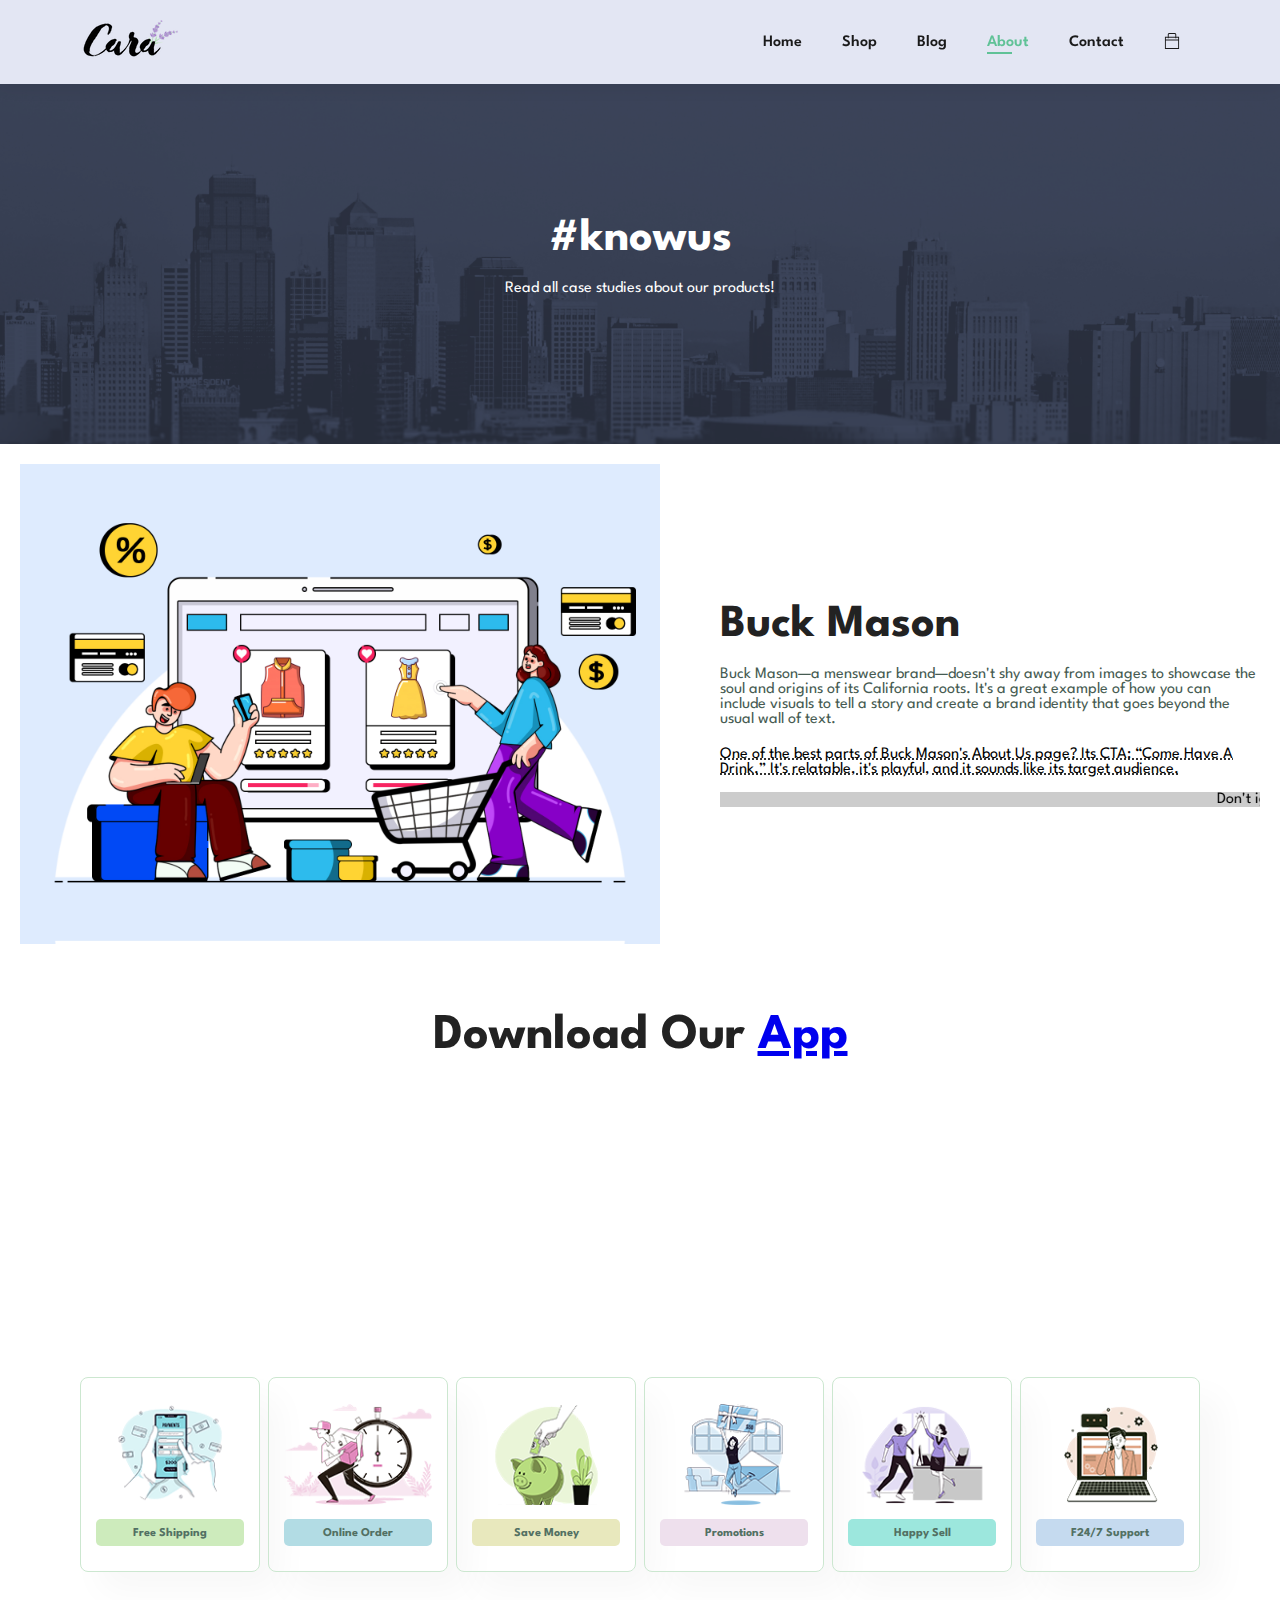
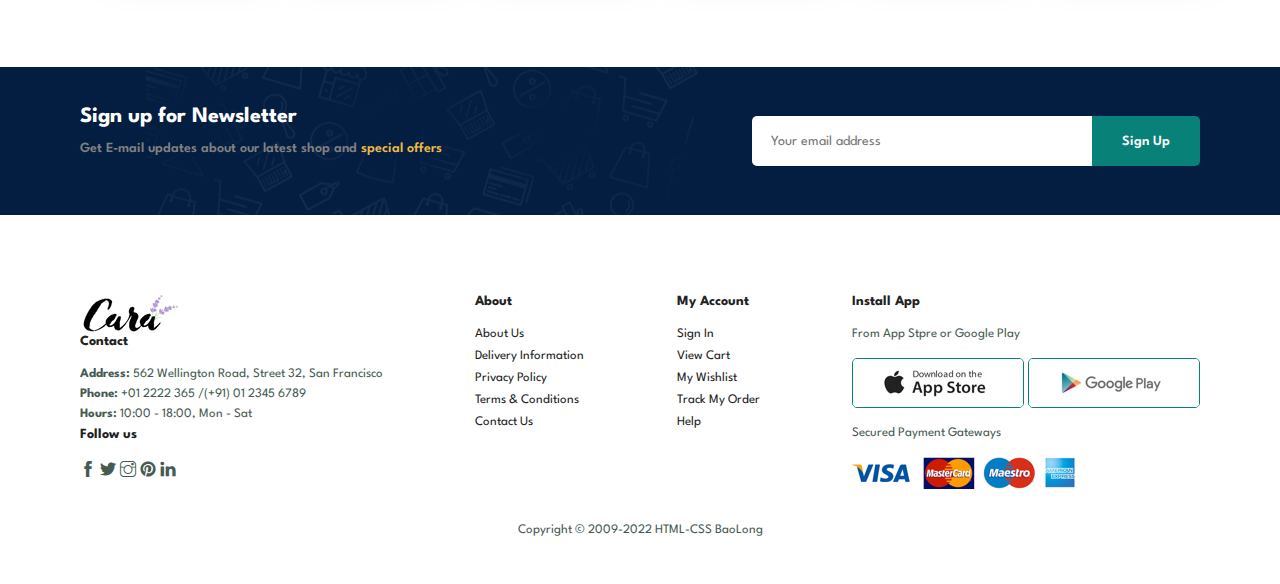
==== about.html @ ebb29939 "first commit" ====
<!DOCTYPE html>
<html lang="en">
<!-- Phần đầu -->

<head>
    <meta charset="UTF-8">
    <meta http-equiv="X-UA-Compatible" content="IE=edge">
    <meta name="viewport" content="width=device-width, initial-scale=1">
    <title>Ecommerce</title>
    <!-- CSS only -->
    <link rel="stylesheet" href="fonts/themify-icons/themify-icons.css">
    <link rel="stylesheet" href="style.css">
    <link rel="stylesheet" href="responsive.css">
</head>

<!-- Phần thân -->

<body>
    <section id="header">
        <a href="#"><img src="img/logo.png" class="logo" alt=""></a>
        <div>
            <ul id="navbar">
                <li><a href="index.html">Home</a></li>
                <li><a href="shop.html">Shop</a></li>
                <li><a href="blog.html">Blog</a></li>
                <li><a class="active" href="about.html">About</a></li>
                <li><a href="contact.html">Contact</a></li>
                <li id="lg-bag"><a href="cart.html"><i class="ti-bag"></i></a></li>
                <a class="none" href="#" id="close"><i class="ti-close"></i></a>
            </ul>
        </div>
        <div id="mobile">
            <a class="none" href="cart.html"><i class="ti-bag"></i></a>
            <i id="bar" class="ti-menu-alt"></i>
        </div>
    </section>
    <section id="page-header" class="about-header">
        <h2>#knowus</h2>
        <p>Read all case studies about our products!</p>
    </section>
    <section id="about-head">
        <img src="/img/about/a6.jpg" alt="">
        <div>
            <h2>Buck Mason</h2>
            <p>Buck Mason—a menswear brand—doesn't shy away from images to showcase the soul and origins of its
                California roots. It's a great example of how you can include visuals to tell a story and create a brand
                identity that goes beyond the usual wall of text.</p>
            <abbr title="">One of the best parts of Buck Mason's About Us page? Its CTA: “Come Have A Drink.” It's
                relatable, it's playful, and it sounds like its target audience. </abbr>
            <br><br>
            <marquee bgcolor="#ccc" loop="-1" scrollamount="5" width="" 100%>Don't ignore your CTA as a key part of your
                About Us page that can add to your brand identity
            </marquee>
        </div>
    </section>
    <section id="about-app" class="section-p1">
        <h1>Download Our <a href="#">App</a></h1>
        <div class="video">
            <video autoplay muted loop src="/img/about/1.mp4"></video>
        </div>
    </section>
    <section id="feature" class="section-p1">
        <div class="fe-box">
            <img src="/img/features/f1.png" alt="">
            <h6>Free Shipping</h6>
        </div>
        <div class="fe-box">
            <img src="/img/features/f2.png" alt="">
            <h6>Online Order</h6>
        </div>
        <div class="fe-box">
            <img src="/img/features/f3.png" alt="">
            <h6>Save Money</h6>
        </div>
        <div class="fe-box">
            <img src="/img/features/f4.png" alt="">
            <h6>Promotions</h6>
        </div>
        <div class="fe-box">
            <img src="/img/features/f5.png" alt="">
            <h6>Happy Sell</h6>
        </div>
        <div class="fe-box">
            <img src="/img/features/f6.png" alt="">
            <h6>F24/7 Support</h6>
        </div>
    </section>
    <section id="newsletter" class="section-p1 section-m1">
        <div class="newtexts">
            <h4>Sign up for Newsletter</h4>
            <p>Get E-mail updates about our latest shop and <span>special offers</span> </p>
        </div>
        <div class="form">
            <input type="text" placeholder="Your email address">
            <button class="normal">Sign Up</button>
        </div>
    </section>
    <footer class="section-p1">
        <div class="col">
            <img class="logo" src="/img/logo.png" alt="">
            <h4>Contact</h4>
            <p><strong>Address: </strong> 562 Wellington Road, Street 32, San Francisco</ p>
            <p><strong>Phone:</strong> +01 2222 365 /(+91) 01 2345 6789</p>
            <p><strong>Hours:</strong> 10:00 - 18:00, Mon - Sat</p>
            <div class="follow">
                <h4>Follow us</h4>
                <div class="icon">
                    <i class="ti-facebook"></i>
                    <i class="ti-twitter-alt"></i>
                    <i class="ti-instagram"></i>
                    <i class="ti-pinterest-alt"></i>
                    <i class="ti-linkedin"></i>
                </div>
            </div>
        </div>
        <div class="col">
            <h4>About</h4>
            <a href="#">About Us</a>
            <a href="#">Delivery Information</a>
            <a href="#">Privacy Policy</a>
            <a href="#">Terms & Conditions</a>
            <a href="#">Contact Us</a>
        </div>
        <div class="col">
            <h4>My Account</h4>
            <a href="#">Sign In</a>
            <a href="#">View Cart</a>
            <a href="#">My Wishlist</a>
            <a href="#">Track My Order</a>
            <a href="#">Help</a>
        </div>
        <div class="col install">
            <h4>Install App</h4>
            <p>From App Stpre or Google Play</p>
            <div class="row">
                <img src="/img/pay/app.jpg" alt="">
                <img src="/img/pay/play.jpg" alt="">
            </div>
            <p>Secured Payment Gateways</p>
            <img src="/img/pay/pay.png" alt="">
        </div>
        <div class="copyright">
            <p>Copyright © 2009-2022 HTML-CSS BaoLong</p>
        </div>

    </footer>
    <script src="script.js">

    </script>
</body>

</html>
---- fonts/themify-icons/themify-icons.css ----
@font-face {
	font-family: 'themify';
	src:url('fonts/themify.eot?-fvbane');
	src:url('fonts/themify.eot?#iefix-fvbane') format('embedded-opentype'),
		url('fonts/themify.woff?-fvbane') format('woff'),
		url('fonts/themify.ttf?-fvbane') format('truetype'),
		url('fonts/themify.svg?-fvbane#themify') format('svg');
	font-weight: normal;
	font-style: normal;
}

[class^="ti-"], [class*=" ti-"] {
	font-family: 'themify';
	speak: none;
	font-style: normal;
	font-weight: normal;
	font-variant: normal;
	text-transform: none;
	line-height: 1;

	/* Better Font Rendering =========== */
	-webkit-font-smoothing: antialiased;
	-moz-osx-font-smoothing: grayscale;
}

.ti-wand:before {
	content: "\e600";
}
.ti-volume:before {
	content: "\e601";
}
.ti-user:before {
	content: "\e602";
}
.ti-unlock:before {
	content: "\e603";
}
.ti-unlink:before {
	content: "\e604";
}
.ti-trash:before {
	content: "\e605";
}
.ti-thought:before {
	content: "\e606";
}
.ti-target:before {
	content: "\e607";
}
.ti-tag:before {
	content: "\e608";
}
.ti-tablet:before {
	content: "\e609";
}
.ti-star:before {
	content: "\e60a";
}
.ti-spray:before {
	content: "\e60b";
}
.ti-signal:before {
	content: "\e60c";
}
.ti-shopping-cart:before {
	content: "\e60d";
}
.ti-shopping-cart-full:before {
	content: "\e60e";
}
.ti-settings:before {
	content: "\e60f";
}
.ti-search:before {
	content: "\e610";
}
.ti-zoom-in:before {
	content: "\e611";
}
.ti-zoom-out:before {
	content: "\e612";
}
.ti-cut:before {
	content: "\e613";
}
.ti-ruler:before {
	content: "\e614";
}
.ti-ruler-pencil:before {
	content: "\e615";
}
.ti-ruler-alt:before {
	content: "\e616";
}
.ti-bookmark:before {
	content: "\e617";
}
.ti-bookmark-alt:before {
	content: "\e618";
}
.ti-reload:before {
	content: "\e619";
}
.ti-plus:before {
	content: "\e61a";
}
.ti-pin:before {
	content: "\e61b";
}
.ti-pencil:before {
	content: "\e61c";
}
.ti-pencil-alt:before {
	content: "\e61d";
}
.ti-paint-roller:before {
	content: "\e61e";
}
.ti-paint-bucket:before {
	content: "\e61f";
}
.ti-na:before {
	content: "\e620";
}
.ti-mobile:before {
	content: "\e621";
}
.ti-minus:before {
	content: "\e622";
}
.ti-medall:before {
	content: "\e623";
}
.ti-medall-alt:before {
	content: "\e624";
}
.ti-marker:before {
	content: "\e625";
}
.ti-marker-alt:before {
	content: "\e626";
}
.ti-arrow-up:before {
	content: "\e627";
}
.ti-arrow-right:before {
	content: "\e628";
}
.ti-arrow-left:before {
	content: "\e629";
}
.ti-arrow-down:before {
	content: "\e62a";
}
.ti-lock:before {
	content: "\e62b";
}
.ti-location-arrow:before {
	content: "\e62c";
}
.ti-link:before {
	content: "\e62d";
}
.ti-layout:before {
	content: "\e62e";
}
.ti-layers:before {
	content: "\e62f";
}
.ti-layers-alt:before {
	content: "\e630";
}
.ti-key:before {
	content: "\e631";
}
.ti-import:before {
	content: "\e632";
}
.ti-image:before {
	content: "\e633";
}
.ti-heart:before {
	content: "\e634";
}
.ti-heart-broken:before {
	content: "\e635";
}
.ti-hand-stop:before {
	content: "\e636";
}
.ti-hand-open:before {
	content: "\e637";
}
.ti-hand-drag:before {
	content: "\e638";
}
.ti-folder:before {
	content: "\e639";
}
.ti-flag:before {
	content: "\e63a";
}
.ti-flag-alt:before {
	content: "\e63b";
}
.ti-flag-alt-2:before {
	content: "\e63c";
}
.ti-eye:before {
	content: "\e63d";
}
.ti-export:before {
	content: "\e63e";
}
.ti-exchange-vertical:before {
	content: "\e63f";
}
.ti-desktop:before {
	content: "\e640";
}
.ti-cup:before {
	content: "\e641";
}
.ti-crown:before {
	content: "\e642";
}
.ti-comments:before {
	content: "\e643";
}
.ti-comment:before {
	content: "\e644";
}
.ti-comment-alt:before {
	content: "\e645";
}
.ti-close:before {
	content: "\e646";
}
.ti-clip:before {
	content: "\e647";
}
.ti-angle-up:before {
	content: "\e648";
}
.ti-angle-right:before {
	content: "\e649";
}
.ti-angle-left:before {
	content: "\e64a";
}
.ti-angle-down:before {
	content: "\e64b";
}
.ti-check:before {
	content: "\e64c";
}
.ti-check-box:before {
	content: "\e64d";
}
.ti-camera:before {
	content: "\e64e";
}
.ti-announcement:before {
	content: "\e64f";
}
.ti-brush:before {
	content: "\e650";
}
.ti-briefcase:before {
	content: "\e651";
}
.ti-bolt:before {
	content: "\e652";
}
.ti-bolt-alt:before {
	content: "\e653";
}
.ti-blackboard:before {
	content: "\e654";
}
.ti-bag:before {
	content: "\e655";
}
.ti-move:before {
	content: "\e656";
}
.ti-arrows-vertical:before {
	content: "\e657";
}
.ti-arrows-horizontal:before {
	content: "\e658";
}
.ti-fullscreen:before {
	content: "\e659";
}
.ti-arrow-top-right:before {
	content: "\e65a";
}
.ti-arrow-top-left:before {
	content: "\e65b";
}
.ti-arrow-circle-up:before {
	content: "\e65c";
}
.ti-arrow-circle-right:before {
	content: "\e65d";
}
.ti-arrow-circle-left:before {
	content: "\e65e";
}
.ti-arrow-circle-down:before {
	content: "\e65f";
}
.ti-angle-double-up:before {
	content: "\e660";
}
.ti-angle-double-right:before {
	content: "\e661";
}
.ti-angle-double-left:before {
	content: "\e662";
}
.ti-angle-double-down:before {
	content: "\e663";
}
.ti-zip:before {
	content: "\e664";
}
.ti-world:before {
	content: "\e665";
}
.ti-wheelchair:before {
	content: "\e666";
}
.ti-view-list:before {
	content: "\e667";
}
.ti-view-list-alt:before {
	content: "\e668";
}
.ti-view-grid:before {
	content: "\e669";
}
.ti-uppercase:before {
	content: "\e66a";
}
.ti-upload:before {
	content: "\e66b";
}
.ti-underline:before {
	content: "\e66c";
}
.ti-truck:before {
	content: "\e66d";
}
.ti-timer:before {
	content: "\e66e";
}
.ti-ticket:before {
	content: "\e66f";
}
.ti-thumb-up:before {
	content: "\e670";
}
.ti-thumb-down:before {
	content: "\e671";
}
.ti-text:before {
	content: "\e672";
}
.ti-stats-up:before {
	content: "\e673";
}
.ti-stats-down:before {
	content: "\e674";
}
.ti-split-v:before {
	content: "\e675";
}
.ti-split-h:before {
	content: "\e676";
}
.ti-smallcap:before {
	content: "\e677";
}
.ti-shine:before {
	content: "\e678";
}
.ti-shift-right:before {
	content: "\e679";
}
.ti-shift-left:before {
	content: "\e67a";
}
.ti-shield:before {
	content: "\e67b";
}
.ti-notepad:before {
	content: "\e67c";
}
.ti-server:before {
	content: "\e67d";
}
.ti-quote-right:before {
	content: "\e67e";
}
.ti-quote-left:before {
	content: "\e67f";
}
.ti-pulse:before {
	content: "\e680";
}
.ti-printer:before {
	content: "\e681";
}
.ti-power-off:before {
	content: "\e682";
}
.ti-plug:before {
	content: "\e683";
}
.ti-pie-chart:before {
	content: "\e684";
}
.ti-paragraph:before {
	content: "\e685";
}
.ti-panel:before {
	content: "\e686";
}
.ti-package:before {
	content: "\e687";
}
.ti-music:before {
	content: "\e688";
}
.ti-music-alt:before {
	content: "\e689";
}
.ti-mouse:before {
	content: "\e68a";
}
.ti-mouse-alt:before {
	content: "\e68b";
}
.ti-money:before {
	content: "\e68c";
}
.ti-microphone:before {
	content: "\e68d";
}
.ti-menu:before {
	content: "\e68e";
}
.ti-menu-alt:before {
	content: "\e68f";
}
.ti-map:before {
	content: "\e690";
}
.ti-map-alt:before {
	content: "\e691";
}
.ti-loop:before {
	content: "\e692";
}
.ti-location-pin:before {
	content: "\e693";
}
.ti-list:before {
	content: "\e694";
}
.ti-light-bulb:before {
	content: "\e695";
}
.ti-Italic:before {
	content: "\e696";
}
.ti-info:before {
	content: "\e697";
}
.ti-infinite:before {
	content: "\e698";
}
.ti-id-badge:before {
	content: "\e699";
}
.ti-hummer:before {
	content: "\e69a";
}
.ti-home:before {
	content: "\e69b";
}
.ti-help:before {
	content: "\e69c";
}
.ti-headphone:before {
	content: "\e69d";
}
.ti-harddrives:before {
	content: "\e69e";
}
.ti-harddrive:before {
	content: "\e69f";
}
.ti-gift:before {
	content: "\e6a0";
}
.ti-game:before {
	content: "\e6a1";
}
.ti-filter:before {
	content: "\e6a2";
}
.ti-files:before {
	content: "\e6a3";
}
.ti-file:before {
	content: "\e6a4";
}
.ti-eraser:before {
	content: "\e6a5";
}
.ti-envelope:before {
	content: "\e6a6";
}
.ti-download:before {
	content: "\e6a7";
}
.ti-direction:before {
	content: "\e6a8";
}
.ti-direction-alt:before {
	content: "\e6a9";
}
.ti-dashboard:before {
	content: "\e6aa";
}
.ti-control-stop:before {
	content: "\e6ab";
}
.ti-control-shuffle:before {
	content: "\e6ac";
}
.ti-control-play:before {
	content: "\e6ad";
}
.ti-control-pause:before {
	content: "\e6ae";
}
.ti-control-forward:before {
	content: "\e6af";
}
.ti-control-backward:before {
	content: "\e6b0";
}
.ti-cloud:before {
	content: "\e6b1";
}
.ti-cloud-up:before {
	content: "\e6b2";
}
.ti-cloud-down:before {
	content: "\e6b3";
}
.ti-clipboard:before {
	content: "\e6b4";
}
.ti-car:before {
	content: "\e6b5";
}
.ti-calendar:before {
	content: "\e6b6";
}
.ti-book:before {
	content: "\e6b7";
}
.ti-bell:before {
	content: "\e6b8";
}
.ti-basketball:before {
	content: "\e6b9";
}
.ti-bar-chart:before {
	content: "\e6ba";
}
.ti-bar-chart-alt:before {
	content: "\e6bb";
}
.ti-back-right:before {
	content: "\e6bc";
}
.ti-back-left:before {
	content: "\e6bd";
}
.ti-arrows-corner:before {
	content: "\e6be";
}
.ti-archive:before {
	content: "\e6bf";
}
.ti-anchor:before {
	content: "\e6c0";
}
.ti-align-right:before {
	content: "\e6c1";
}
.ti-align-left:before {
	content: "\e6c2";
}
.ti-align-justify:before {
	content: "\e6c3";
}
.ti-align-center:before {
	content: "\e6c4";
}
.ti-alert:before {
	content: "\e6c5";
}
.ti-alarm-clock:before {
	content: "\e6c6";
}
.ti-agenda:before {
	content: "\e6c7";
}
.ti-write:before {
	content: "\e6c8";
}
.ti-window:before {
	content: "\e6c9";
}
.ti-widgetized:before {
	content: "\e6ca";
}
.ti-widget:before {
	content: "\e6cb";
}
.ti-widget-alt:before {
	content: "\e6cc";
}
.ti-wallet:before {
	content: "\e6cd";
}
.ti-video-clapper:before {
	content: "\e6ce";
}
.ti-video-camera:before {
	content: "\e6cf";
}
.ti-vector:before {
	content: "\e6d0";
}
.ti-themify-logo:before {
	content: "\e6d1";
}
.ti-themify-favicon:before {
	content: "\e6d2";
}
.ti-themify-favicon-alt:before {
	content: "\e6d3";
}
.ti-support:before {
	content: "\e6d4";
}
.ti-stamp:before {
	content: "\e6d5";
}
.ti-split-v-alt:before {
	content: "\e6d6";
}
.ti-slice:before {
	content: "\e6d7";
}
.ti-shortcode:before {
	content: "\e6d8";
}
.ti-shift-right-alt:before {
	content: "\e6d9";
}
.ti-shift-left-alt:before {
	content: "\e6da";
}
.ti-ruler-alt-2:before {
	content: "\e6db";
}
.ti-receipt:before {
	content: "\e6dc";
}
.ti-pin2:before {
	content: "\e6dd";
}
.ti-pin-alt:before {
	content: "\e6de";
}
.ti-pencil-alt2:before {
	content: "\e6df";
}
.ti-palette:before {
	content: "\e6e0";
}
.ti-more:before {
	content: "\e6e1";
}
.ti-more-alt:before {
	content: "\e6e2";
}
.ti-microphone-alt:before {
	content: "\e6e3";
}
.ti-magnet:before {
	content: "\e6e4";
}
.ti-line-double:before {
	content: "\e6e5";
}
.ti-line-dotted:before {
	content: "\e6e6";
}
.ti-line-dashed:before {
	content: "\e6e7";
}
.ti-layout-width-full:before {
	content: "\e6e8";
}
.ti-layout-width-default:before {
	content: "\e6e9";
}
.ti-layout-width-default-alt:before {
	content: "\e6ea";
}
.ti-layout-tab:before {
	content: "\e6eb";
}
.ti-layout-tab-window:before {
	content: "\e6ec";
}
.ti-layout-tab-v:before {
	content: "\e6ed";
}
.ti-layout-tab-min:before {
	content: "\e6ee";
}
.ti-layout-slider:before {
	content: "\e6ef";
}
.ti-layout-slider-alt:before {
	content: "\e6f0";
}
.ti-layout-sidebar-right:before {
	content: "\e6f1";
}
.ti-layout-sidebar-none:before {
	content: "\e6f2";
}
.ti-layout-sidebar-left:before {
	content: "\e6f3";
}
.ti-layout-placeholder:before {
	content: "\e6f4";
}
.ti-layout-menu:before {
	content: "\e6f5";
}
.ti-layout-menu-v:before {
	content: "\e6f6";
}
.ti-layout-menu-separated:before {
	content: "\e6f7";
}
.ti-layout-menu-full:before {
	content: "\e6f8";
}
.ti-layout-media-right-alt:before {
	content: "\e6f9";
}
.ti-layout-media-right:before {
	content: "\e6fa";
}
.ti-layout-media-overlay:before {
	content: "\e6fb";
}
.ti-layout-media-overlay-alt:before {
	content: "\e6fc";
}
.ti-layout-media-overlay-alt-2:before {
	content: "\e6fd";
}
.ti-layout-media-left-alt:before {
	content: "\e6fe";
}
.ti-layout-media-left:before {
	content: "\e6ff";
}
.ti-layout-media-center-alt:before {
	content: "\e700";
}
.ti-layout-media-center:before {
	content: "\e701";
}
.ti-layout-list-thumb:before {
	content: "\e702";
}
.ti-layout-list-thumb-alt:before {
	content: "\e703";
}
.ti-layout-list-post:before {
	content: "\e704";
}
.ti-layout-list-large-image:before {
	content: "\e705";
}
.ti-layout-line-solid:before {
	content: "\e706";
}
.ti-layout-grid4:before {
	content: "\e707";
}
.ti-layout-grid3:before {
	content: "\e708";
}
.ti-layout-grid2:before {
	content: "\e709";
}
.ti-layout-grid2-thumb:before {
	content: "\e70a";
}
.ti-layout-cta-right:before {
	content: "\e70b";
}
.ti-layout-cta-left:before {
	content: "\e70c";
}
.ti-layout-cta-center:before {
	content: "\e70d";
}
.ti-layout-cta-btn-right:before {
	content: "\e70e";
}
.ti-layout-cta-btn-left:before {
	content: "\e70f";
}
.ti-layout-column4:before {
	content: "\e710";
}
.ti-layout-column3:before {
	content: "\e711";
}
.ti-layout-column2:before {
	content: "\e712";
}
.ti-layout-accordion-separated:before {
	content: "\e713";
}
.ti-layout-accordion-merged:before {
	content: "\e714";
}
.ti-layout-accordion-list:before {
	content: "\e715";
}
.ti-ink-pen:before {
	content: "\e716";
}
.ti-info-alt:before {
	content: "\e717";
}
.ti-help-alt:before {
	content: "\e718";
}
.ti-headphone-alt:before {
	content: "\e719";
}
.ti-hand-point-up:before {
	content: "\e71a";
}
.ti-hand-point-right:before {
	content: "\e71b";
}
.ti-hand-point-left:before {
	content: "\e71c";
}
.ti-hand-point-down:before {
	content: "\e71d";
}
.ti-gallery:before {
	content: "\e71e";
}
.ti-face-smile:before {
	content: "\e71f";
}
.ti-face-sad:before {
	content: "\e720";
}
.ti-credit-card:before {
	content: "\e721";
}
.ti-control-skip-forward:before {
	content: "\e722";
}
.ti-control-skip-backward:before {
	content: "\e723";
}
.ti-control-record:before {
	content: "\e724";
}
.ti-control-eject:before {
	content: "\e725";
}
.ti-comments-smiley:before {
	content: "\e726";
}
.ti-brush-alt:before {
	content: "\e727";
}
.ti-youtube:before {
	content: "\e728";
}
.ti-vimeo:before {
	content: "\e729";
}
.ti-twitter:before {
	content: "\e72a";
}
.ti-time:before {
	content: "\e72b";
}
.ti-tumblr:before {
	content: "\e72c";
}
.ti-skype:before {
	content: "\e72d";
}
.ti-share:before {
	content: "\e72e";
}
.ti-share-alt:before {
	content: "\e72f";
}
.ti-rocket:before {
	content: "\e730";
}
.ti-pinterest:before {
	content: "\e731";
}
.ti-new-window:before {
	content: "\e732";
}
.ti-microsoft:before {
	content: "\e733";
}
.ti-list-ol:before {
	content: "\e734";
}
.ti-linkedin:before {
	content: "\e735";
}
.ti-layout-sidebar-2:before {
	content: "\e736";
}
.ti-layout-grid4-alt:before {
	content: "\e737";
}
.ti-layout-grid3-alt:before {
	content: "\e738";
}
.ti-layout-grid2-alt:before {
	content: "\e739";
}
.ti-layout-column4-alt:before {
	content: "\e73a";
}
.ti-layout-column3-alt:before {
	content: "\e73b";
}
.ti-layout-column2-alt:before {
	content: "\e73c";
}
.ti-instagram:before {
	content: "\e73d";
}
.ti-google:before {
	content: "\e73e";
}
.ti-github:before {
	content: "\e73f";
}
.ti-flickr:before {
	content: "\e740";
}
.ti-facebook:before {
	content: "\e741";
}
.ti-dropbox:before {
	content: "\e742";
}
.ti-dribbble:before {
	content: "\e743";
}
.ti-apple:before {
	content: "\e744";
}
.ti-android:before {
	content: "\e745";
}
.ti-save:before {
	content: "\e746";
}
.ti-save-alt:before {
	content: "\e747";
}
.ti-yahoo:before {
	content: "\e748";
}
.ti-wordpress:before {
	content: "\e749";
}
.ti-vimeo-alt:before {
	content: "\e74a";
}
.ti-twitter-alt:before {
	content: "\e74b";
}
.ti-tumblr-alt:before {
	content: "\e74c";
}
.ti-trello:before {
	content: "\e74d";
}
.ti-stack-overflow:before {
	content: "\e74e";
}
.ti-soundcloud:before {
	content: "\e74f";
}
.ti-sharethis:before {
	content: "\e750";
}
.ti-sharethis-alt:before {
	content: "\e751";
}
.ti-reddit:before {
	content: "\e752";
}
.ti-pinterest-alt:before {
	content: "\e753";
}
.ti-microsoft-alt:before {
	content: "\e754";
}
.ti-linux:before {
	content: "\e755";
}
.ti-jsfiddle:before {
	content: "\e756";
}
.ti-joomla:before {
	content: "\e757";
}
.ti-html5:before {
	content: "\e758";
}
.ti-flickr-alt:before {
	content: "\e759";
}
.ti-email:before {
	content: "\e75a";
}
.ti-drupal:before {
	content: "\e75b";
}
.ti-dropbox-alt:before {
	content: "\e75c";
}
.ti-css3:before {
	content: "\e75d";
}
.ti-rss:before {
	content: "\e75e";
}
.ti-rss-alt:before {
	content: "\e75f";
}
---- style.css ----
@import url('https://fonts.googleapis.com/css?family=Spartan:wght@100;200;%20300:400;500;600;%20700;%20800;%20900&display=swap');

* {
    margin: 0;
    padding: 0;
    box-sizing: border-box;
    font-family: 'Spartan', sans-serif;
}

.none {
    text-decoration: none;
    color: #088178;
}

h1 {
    font-size: 50px;
    line-height: 64px;
    color: #222;
}

h2 {
    font-size: 46px;
    line-height: 54px;
    color: #222;
}

h4 {
    font-size: 20px;
    color: #222;
}

h6 {
    font-weight: 700;
    font-size: 12px;
}

p {
    font-size: 16px;
    color: #465b52;
    margin: 15px 0 20px 0;
}

.section-p1 {
    padding: 40px 80px;
}

.section-m1 {
    margin: 40px 0;
}

button.normal {
    font-size: 14px;
    font-weight: 600;
    padding: 15px 30px;
    color: #000;
    background-color: #fff;
    border-radius: 5px;
    cursor: pointer;
    border: none;
    outline: none;
    transition: 0.2s;
}

button.white {
    font-size: 13px;
    font-weight: 600;
    padding: 11px 18px;
    color: #fff;
    background-color: transparent;
    cursor: pointer;
    border: 1px solid #fff;
    outline: none;
    transition: 0.2s;
}

body {
    width: 100%;
}

/* Begin Header */
#header {
    display: flex;
    align-items: center;
    justify-content: space-between;
    padding: 20px 80px;
    background: #E3E6F3;
    box-shadow: 0 5px 15px rgba(0, 0, 0, 0.06);
    z-index: 999;
    position: sticky;
    top: 0;
    left: 0;
}

#navbar {
    display: flex;
    align-items: center;
    justify-content: center;
}

#navbar.active {
    right: 0px;
}

#navbar li {
    list-style: none;
    padding: 0 20px;
    position: relative;
}

#navbar li a {
    text-decoration: none;
    font-size: 16px;
    font-weight: 600;
    color: #1a1a1a;
    transition: 0.3s ease;
}

#navbar li a:hover,
#navbar li a.active {
    color: #60c297;
}

#navbar li a.active::after,
#navbar li a:hover::after {
    content: "";
    width: 30%;
    height: 2px;
    background: #60c297;
    position: absolute;
    bottom: -4px;
    left: 20px;
}

#mobile {
    display: none;
    align-items: center;
}

#close {
    display: none;
}

/* Begin Home Page */
#hero {
    background-image: url(/img/hero4.png);
    height: 90vh;
    width: 100%;
    background-size: cover;
    background-position: top 25% right 0;
    padding: 0 80px;
    display: flex;
    flex-direction: column;
    align-items: flex-start;
    justify-content: center;
}

#hero h4 {
    padding-bottom: 15px;
}

#hero h1 {
    color: #60c297;
}

#hero button {
    background-color: transparent;
    background-image: url(/img/button.png);
    color: #60c297;
    border: 0;
    padding: 14px 80px 14px 65px;
    background-repeat: no-repeat;
    cursor: pointer;
    font-weight: 700;
    font-size: 15px;
}

#feature {
    display: flex;
    align-items: center;
    justify-content: space-between;
    flex-wrap: wrap;
}

#feature .fe-box {
    width: 180px;
    text-align: center;
    padding: 25px 15px;
    box-shadow: 20px 20px 34px rgba(0, 0, 0, 0.03);
    border: 1px solid #cce7d0;
    border-radius: 8px;
    margin: 15px 0;

}

#feature .fe-box:hover {
    box-shadow: 10px 10px 54px rgba(212, 193, 193, 0.06);

}

#feature .fe-box img {
    width: 100%;
    margin-bottom: 10px;
}

#feature .fe-box h6 {
    padding: 9px 8px 6px 8px;
    line-height: 1;
    border-radius: 5px;
    color: #527063;
    background-color: antiquewhite;
}

#feature .fe-box:nth-child(1) h6 {
    background-color: #cdebbc;
}

#feature .fe-box:nth-child(2) h6 {
    background-color: #b2dce4;
}

#feature .fe-box:nth-child(3) h6 {
    background-color: #e8e8bd;
}

#feature .fe-box:nth-child(4) h6 {
    background-color: #eee0ed;
}

#feature .fe-box:nth-child(5) h6 {
    background-color: #9ce7dd;
}

#feature .fe-box:nth-child(6) h6 {
    background-color: #c5daef;
}

#product1 {
    text-align: center;
}

#product1 .pro {
    width: 23%;
    min-width: 250px;
    padding: 10px 12px;
    border: 1px solid #cce7d0;
    border-radius: 25px;
    cursor: pointer;
    box-shadow: 20px 20px 30px rgba(0, 0, 0, 0.02);
    margin: 15px 0;
    transition: 0.2s ease;
    position: relative;
}

#product1 .pro:hover {
    box-shadow: 20px 20px 30px rgba(0, 0, 0, 0.06);

}

#product1 .pro-container {
    display: flex;
    justify-content: space-between;
    padding-top: 20px;
    flex-wrap: wrap;
}

#product1 .pro img {
    width: 100%;
    border-radius: 20px;
}

#product1 .pro .des {
    text-align: start;
    padding: 10px 0;
}

#product1 .pro .des span {
    color: #606063;
    font-size: 12px;
}

#product1 .pro .des h5 {
    padding-top: 7px;
    color: #1a1a1a;
    font-size: 14px;
}

#product1 .pro .des i {
    font-size: 12px;
    color: rgb(243, 180, 25);
}

#product1 .pro .des h4 {
    padding-top: 7px;
    font-size: 15px;
    font-weight: 700;
    color: #088178;
}

#product1 .pro .cart {
    width: 40px;
    height: 40px;
    line-height: 40px;
    border-radius: 50px;
    background-color: #55d5b1;
    font-weight: 500;
    color: #088178;
    border: 1px solid #cce7d0;
    position: absolute;
    bottom: 20px;
    right: 10px;

}

#banner {
    display: flex;
    flex-direction: column;
    justify-content: center;
    align-items: center;
    text-align: center;
    background-image: url(/img/banner/b2.jpg);
    width: 100%;
    height: 40vh;
    background-size: cover;
    background-position: center;
}

#banner h4 {
    color: #fff;
    font-size: 16px;
}

#banner h2 {
    color: #fff;
    font-size: 30px;
    padding: 10px 0;
}

#banner h2 span {
    color: rgb(255, 0, 0);
}

#banner button:hover {
    background: #088178;
    color: #fff;
}

#sm-banner {
    display: flex;
    justify-content: space-between;
    flex-wrap: wrap;
}

#sm-banner .banner-box {
    display: flex;
    flex-direction: column;
    justify-content: center;
    align-items: flex-start;
    text-align: center;
    background-image: url(/img/banner/b17.jpg);
    min-width: 580px;
    height: 50vh;
    background-size: cover;
    background-position: center;
    padding: 30px;
}

#sm-banner .banner-box2 {
    background-image: url(/img/banner/b10.jpg);
}

#sm-banner h4 {
    color: #fff;
    font-size: 20px;
    font-weight: 300;
}

#sm-banner h2 {
    color: #fff;
    font-size: 28x;
    font-weight: 800;
}

#sm-banner span {
    color: #fff;
    font-size: 14x;
    font-weight: 500;
    padding-bottom: 15px;
}

#sm-banner .banner-box:hover button {
    background: #20c9bd;
    border: 1px solid #20c9bd;
}

#banner3 {
    display: flex;
    justify-content: space-between;
    flex-wrap: wrap;
    padding: 0 80px;
}

#banner3 .banner-box {
    display: flex;
    flex-direction: column;
    justify-content: center;
    align-items: flex-start;
    text-align: center;
    background-image: url(/img/banner/b7.jpg);
    min-width: 30%;
    height: 30vh;
    background-size: cover;
    background-position: center;
    padding: 20px;
    margin-bottom: 20px;
}

#banner3 .banner-box2 {
    background-image: url(/img/banner/b4.jpg);

}

#banner3 .banner-box3 {
    background-image: url(/img/banner/b18.jpg);

}

#banner3 h2 {
    color: #fff;
    font-weight: 900;
    font-size: 22px;
}

#banner3 h3 {
    color: rgb(255, 0, 0);
    font-weight: 800;
    font-size: 15px;
}

#newsletter {
    display: flex;
    justify-content: space-between;
    flex-wrap: wrap;
    align-items: center;
    background-image: url(/img/banner/b14.png);
    background-repeat: no-repeat;
    background-position: 20% 30%;
    background-color: #041E42;
}

#newsletter h4 {
    font-size: 22px;
    font-weight: 700;
    color: #fff;
}

#newsletter p {
    font-size: 14px;
    font-weight: 600;
    color: #818181;
}

#newsletter p span {
    color: #edba43;
}

#newsletter .form {
    display: flex;
    width: 40%;

}

#newsletter input {
    height: 3.125rem;
    padding: 0 1.25em;
    font-size: 14px;
    width: 100%;
    border: 1px solid transparent;
    border-radius: 5px;
    outline: none;
    border-top-right-radius: 0;
    border-bottom-right-radius: 0;
}

#newsletter button {
    background-color: #088178;
    color: #fff;
    white-space: nowrap;
    border-top-left-radius: 0;
    border-bottom-left-radius: 0;
}

footer {
    display: flex;
    flex-wrap: wrap;
    justify-content: space-between;
}

footer .col {
    display: flex;
    flex-direction: column;
    align-items: flex-start;
    margin-bottom: 20px;
}

footer.logo {
    margin-bottom: 30px;
}

footer h4 {
    font-size: 14px;
    padding-bottom: 20px;
}

footer p {
    font-size: 13px;
    margin: 0 0 8px 0;
}

footer a {
    font-size: 13px;
    text-decoration: none;
    color: #222;
    margin-bottom: 10px;
}

footer .follow {
    color: #465b52;
    cursor: pointer;
    padding-right: 5px;
}

footer .install .row img {
    border: 1px solid #088178;
    border-radius: 5px;
}

footer .install img {
    margin: 10px 0 15px 0;
}

footer .follow i:hover,
footer a:hover {
    color: #088178;

}

footer .copyright {
    width: 100%;
    text-align: center;
}

/*=================================
            Begin Shop Page
===================================*/
#page-header {
    background-image: url(/img/banner/b1.jpg);
    width: 100%;
    height: 40vh;
    display: flex;
    justify-content: center;
    text-align: center;
    flex-direction: column;
    padding: 12px;
    background-size: cover;
}

#page-header h2,
#page-header p {
    color: #fff;
}

#pagination {
    text-align: center;
}

#pagination a {
    align-items: center;
    text-decoration: none;
    background-color: #088178;
    padding: 15px 20px;
    border-radius: 5px;
    color: #fff;
    font-weight: 600;
}

#pagination a i {
    font-size: 16px;
}

/*=================================
            Product Detail 
===================================*/
#productdetails {
    display: flex;
    margin-top: 20px;
}

#productdetails .single-pro-img {
    width: 40%;
    margin-right: 50px;
}

.small-img-group {
    display: flex;
    justify-content: space-between;

}

.small-img-col {
    flex-basis: 24%;
    cursor: pointer;

}

#productdetails .single-pro-detail {
    width: 50%;
    padding-top: 30px;
}

#productdetails .single-pro-detail h4 {
    padding: 40px 0 20px 0;
}

#productdetails .single-pro-detail h2 {
    font-size: 26px;
}

#productdetails .single-pro-detail select {
    display: block;
    padding: 5px 20px;
    margin-bottom: 10px;
}

#productdetails .single-pro-detail input {
    width: 50px;
    height: 47px;
    padding-left: 10px;
    font-size: 16px;
    margin-right: 10px;
}

#productdetails .single-pro-detail input:focus {
    outline: none;
}

#productdetails .single-pro-detail button {
    background: #088178;
    color: #fff;
}

#productdetails .single-pro-detail span {
    line-height: 25px;
}

/*=================================
            Blog page 
===================================*/
#page-header.blog-header {
    background-image: url(/img/banner/b19.jpg);
}

#blog {
    padding: 150px 150px 0 150px;
}

#blog .blog-box {
    display: flex;
    align-items: center;
    width: 100%;
    position: relative;
    padding-bottom: 90px;
}

#blog .blog-img {
    width: 50%;
    margin-right: 40px;
}

#blog img {
    width: 100%;
    height: 300px;
    object-fit: cover;
}

#blog .blog-details {
    width: 50%;
}

#blog .blog-details a {
    text-decoration: none;
    font-size: 11px;
    color: #000;
    font-weight: 700;
    position: relative;
}

#blog .blog-details a::after {
    content: "";
    width: 50px;
    height: 1px;
    background-color: #000;
    position: absolute;
    top: 4px;
    right: -60px;
}

#blog .blog-details a:hover {
    color: #088178;
}

#blog .blog-details a:hover::after {
    background-color: #088178;
}

#blog .blog-box h1 {
    position: absolute;
    top: -40px;
    left: 0;
    font-size: 70px;
    font-weight: 700;
    color: #c9cbce;
    z-index: -9;
}

/*=================================
            About page 
===================================*/
#page-header.about-header {
    background-image: url(/img/about/banner.png);
}

#about-head {
    display: flex;
    align-items: center;
}

#about-head img {
    width: 50%;
    height: auto;
    margin: 20px;
}

#about-head div {
    padding-left: 40px;
    padding-right: 20px;
}

#about-app {
    text-align: center;
}

#about-app .video {
    width: 70%;
    height: 100%;
    margin: 30px auto;
}

#about-app .video video {
    width: 100%;
    height: 100%;
    border-radius: 20px;
}

/*=================================
            Contact page 
===================================*/
#contact-details {
    display: flex;
    align-items: center;
    justify-content: space-between;
}

#contact-details .details {
    width: 40%;
}

#contact-details .details span,
#form-details form span {
    font-size: 12px;
}

#contact-details .details h2,
#form-details form h2 {
    font-size: 26px;
    line-height: 35px;
    padding: 20px;
}

#contact-details .details h3 {
    font-size: 16px;
    padding-bottom: 15px;
}

#contact-details .details li {
    list-style: none;
    padding: 10px 0;
    display: flex;
}

#contact-details .details li i {
    font-size: 14px;
    padding-right: 22px;
}

#contact-details .details li p {
    margin: 0;
    font-size: 14px;
}

#contact-details .map {
    width: 55%;
    height: 400px;
}

#contact-details .map iframe {
    width: 100%;
    height: 100%;
}

#form-details {
    display: flex;
    justify-content: space-between;
    margin: 30px;
    padding: 80px;
    border: 1px solid #e1e1e1;
}

#form-details form {
    width: 65%;
    display: flex;
    flex-direction: column;
    align-items: flex-start;
}

#form-details form input,
#form-details form textarea {
    width: 100%;
    padding: 12px 15px;
    outline: none;
    margin-bottom: 20px;
    border: 1px solid #e1e1e1;
}

#form-details form button {
    background-color: #088178;
    color: #fff;
}

#form-details .people div {
    padding-bottom: 25px;
    display: flex;
    align-items: flex-start;
}

#form-details .people div img {
    width: 65px;
    height: 65px;
    object-fit: cover;
    margin-right: 15px;
    border-radius: 50%;
    -moz-border-radius: 50%;
    -webkit-border-radius: 50%;
}

#form-details .people div p {
    margin: 0;
    font-size: 13px;
    line-height: 25px;
}

#form-details .people div span {
    display: block;
    font-size: 16px;
    font-weight: 600;
    color: #000;
}

/*=================================
            Begin Cart Page
===================================*/
#cart {
    overflow-x: auto;
}

#cart table {
    width: 100%;
    border-collapse: collapse;
    table-layout: fixed;
    white-space: nowrap;
}

#cart table img {
    width: 70px;
}

#cart table td:nth-child(1) {
    width: 100px;
    text-align: center;
}

#cart table td:nth-child(2) {
    width: 150px;
    text-align: center;
}

#cart table td:nth-child(3) {
    width: 250px;
    text-align: center;
}

#cart table td:nth-child(4),
#cart table td:nth-child(5),
#cart table td:nth-child(6) {
    width: 150px;
    text-align: center;
}

#cart table td:nth-child(5) input {
    width: 70px;
    padding: 10px 5px 10px 15px;
}

#cart table thead {
    border: 1px solid #e2e9e1;
    border-left: none;
    border-right: none;
}

#cart table thead td {
    font-weight: 700;
    text-transform: uppercase;
    font-size: 13px;
    padding: 18px 0;
}

#cart table tbody tr td {
    padding-top: 15px;
}

#cart table tbody td {
    font-size: 13px;
}

#cart-add {
    display: flex;
    flex-wrap: wrap;
    justify-content: space-between;
}

#coupon {
    width: 50%;
    margin-bottom: 30px;
}

#coupon h3,
#subtotal h3 {
    padding-bottom: 15px;

}

#coupon input {
    padding: 10px 20px;
    outline: none;
    width: 60%;
    margin-right: 10px;
    border: 1px solid #e2e9e1;
}

#coupon button,
#subtotal button {
    background-color: #088178;
    color: #fff;
    padding: 12px 20px;
}

#subtotal {
    width: 50%;
    margin-bottom: 30px;
    border: 1px solid #e1e1e1;
    padding: 30px;
}

#subtotal table {
    border-collapse: collapse;
    width: 100%;
    margin-bottom: 20px;
}

#subtotal table td {
    width: 50%;
    border: 1px solid #e2e9e1;
    padding: 10px;
    font-size: 13px;
}
---- responsive.css ----
/* Begin Media Query */
@media (max-width:799px) {
    .section-p1 {
        padding: 40px 40px;
    }

    #navbar {
        display: flex;
        flex-direction: column;
        align-items: flex-start;
        justify-content: flex-start;
        position: fixed;
        top: 0;
        right: -300px;
        height: 100vh;
        width: 300px;
        background-color: #E3E6F3;
        box-shadow: 0 40px 60px rgba(0, 0, 0, 0.1);
        padding: 80px 0 0 10px;
        transition: 0.3s;
    }

    #navbar li {
        margin-bottom: 25px;
    }

    #mobile {
        display: flex;
        align-items: center;
    }

    #mobile i {
        color: #1a1a1a;
        font-size: 24px;
        padding-left: 20px;

    }

    #close {
        display: initial;
        position: absolute;
        top: 30px;
        left: 30px;
        color: #222;
        font-size: 22px;
    }

    #lg-bag {
        display: none;
    }

    #hero {
        height: 70vh;
        padding: 0 80px;
        background-position: top 30% right 30%;
    }

    #feature {
        justify-content: center;
    }

    #feature .fe-box {
        margin: 15px 15px;
    }

    #product1 .pro-container {
        justify-content: center;
    }

    #product1 .pro {
        margin: 15px;
    }

    #banner {
        height: 20vh;
    }

    #sm-banner .banner-box {
        min-width: 100%;
        height: 30vh;
    }

    #banner3 {
        padding: 0 40px;
    }

    #banner3 .banner-box {
        width: 28%;
    }

    #newsletter .form {
        width: 70%;

    }

    /* contact page */
    #form-details {
        padding: 40px;
    }

    #form-details form {
        width: 50%;
    }

}

@media (max-width:477px) {
    .section-p1 {
        padding: 20px;
    }

    #header {
        padding: 10px 30px;
    }

    h1 {
        font-size: 38px;
    }

    h2 {
        font-size: 32px;
    }

    #hero {
        padding: 0 20px;
        background-position: 55%;
    }

    #feature {
        justify-content: space-between;
    }

    #feature .fe-box {
        width: 155px;
        margin: 0 0 15px 0;
    }

    #product1 .pro {
        width: 100%;
    }

    #banner {
        height: 40vh;
    }

    #sm-banner .banner-box {
        height: 40vh;
    }

    #sm-banner .banner-box2 {
        margin-top: 20px;
    }

    #banner3 {
        padding: 0 20px;
    }

    #banner3 .banner-box {
        width: 100%;
    }

    #newsletter {
        padding: 40px 20px;
    }

    #newsletter .form {
        width: 100%;
    }

    footer .copyright {
        text-align: start;
    }

    /* product Detail */
    #productdetails {
        display: flex;
        flex-direction: column;
    }

    #productdetails .single-pro-img {
        width: 100%;
        margin-right: 50px;
    }

    #productdetails .single-pro-detail {
        width: 100%;
    }

    /* Blog Page */

    #blog {
        padding: 100px 20px 0 20px;
    }

    #blog .blog-box {
        display: flex;
        flex-direction: column;
        align-items: flex-start;
    }

    #blog .blog-img {
        width: 100%;
        margin-right: 0px;
        margin-bottom: 30px;
    }

    #blog .blog-details {
        width: 100%;
    }

    /* About Page */
    #about-head {
        flex-direction: column;
    }

    #about-head img {
        width: 100%;
        margin-bottom: 20px;
    }

    #about-head div {
        padding-left: 10px;
    }

    #about-head video {
        width: 100%;
    }

    /* contact page*/
    #contact-details {
        flex-direction: column;
    }

    #contact-details .details {
        width: 100%;
        margin-bottom: 30px;
    }

    #contact-details .map {
        width: 100%;
    }

    #form-details {
        margin: 10px;
        padding: 30px 10px;
        flex-wrap: wrap;
    }

    #form-details form {
        width: 100%;
        margin-bottom: 30px;
    }
    /* cart page */
    #cart-add {
        flex-direction: column;
    }
    #coupon {
        width: 100%;
    }
    #subtotal {
        width: 100%;
        padding: 20px;
    }
}
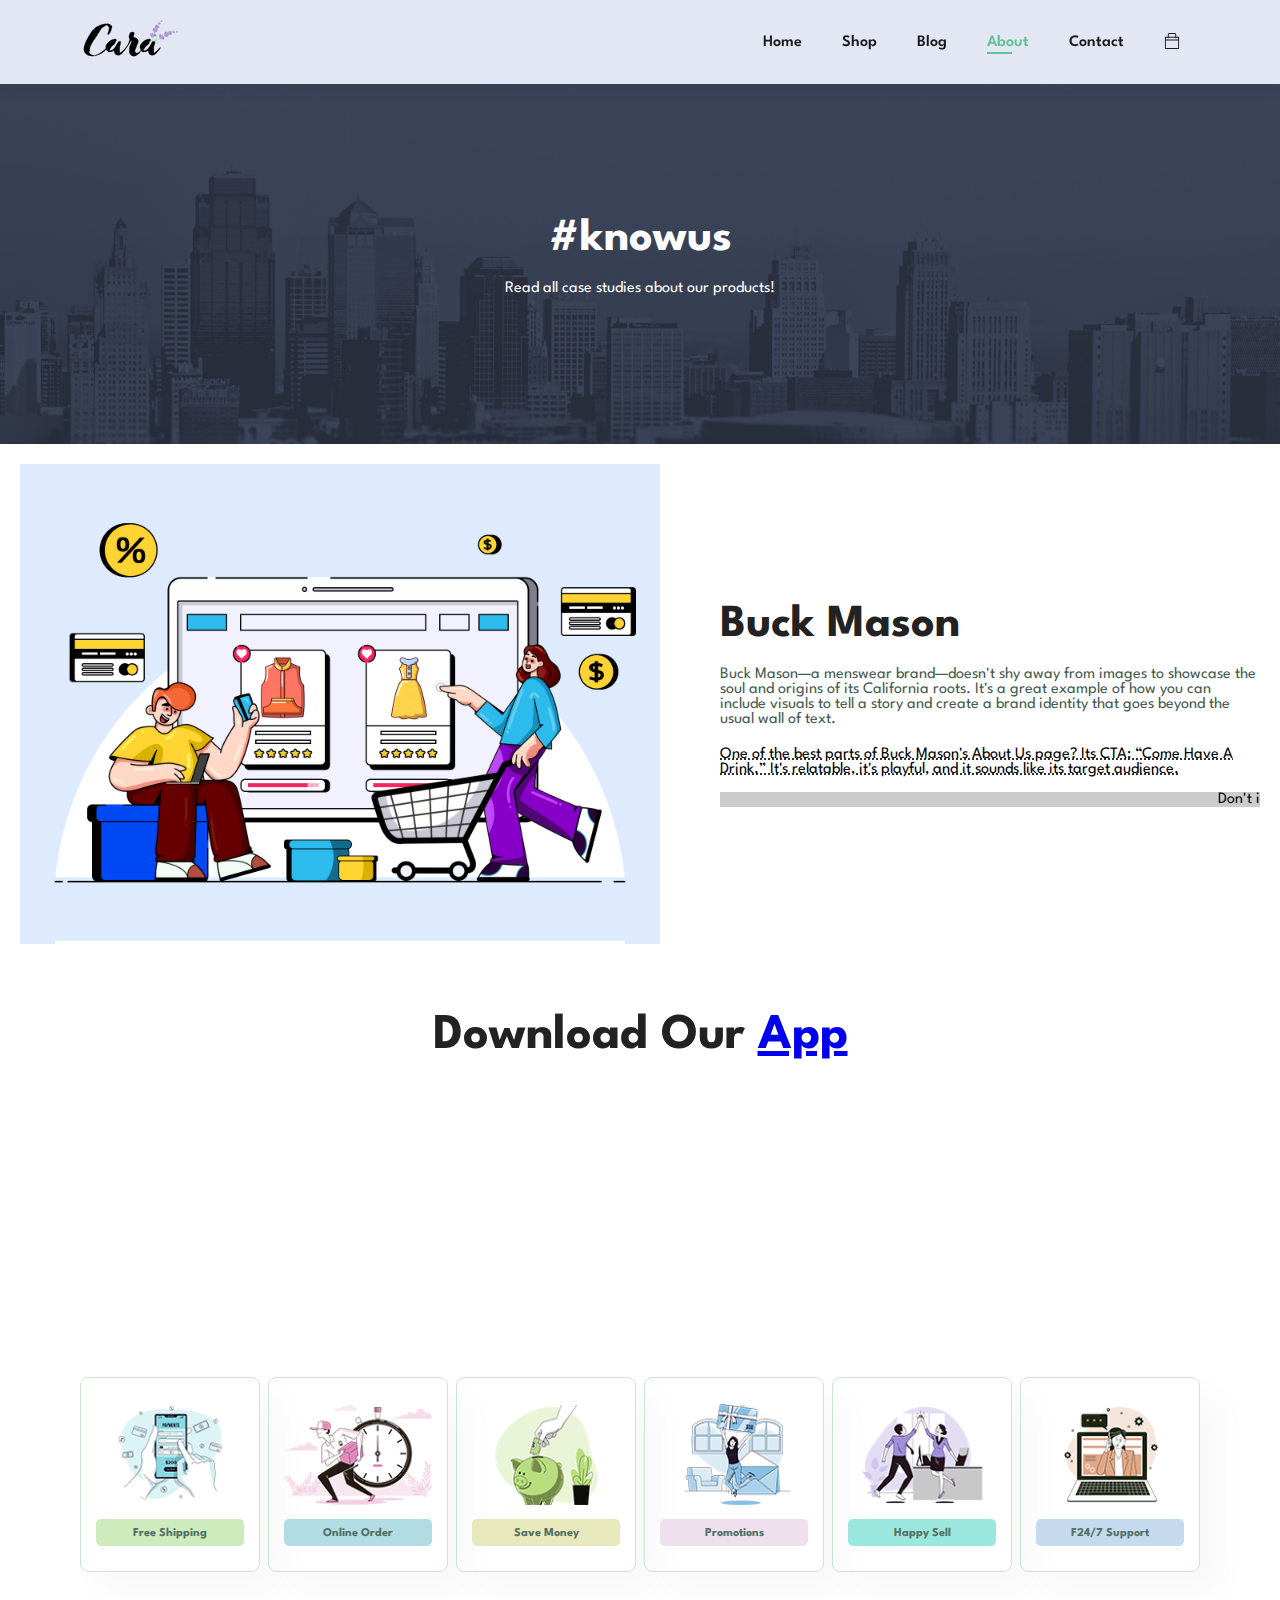
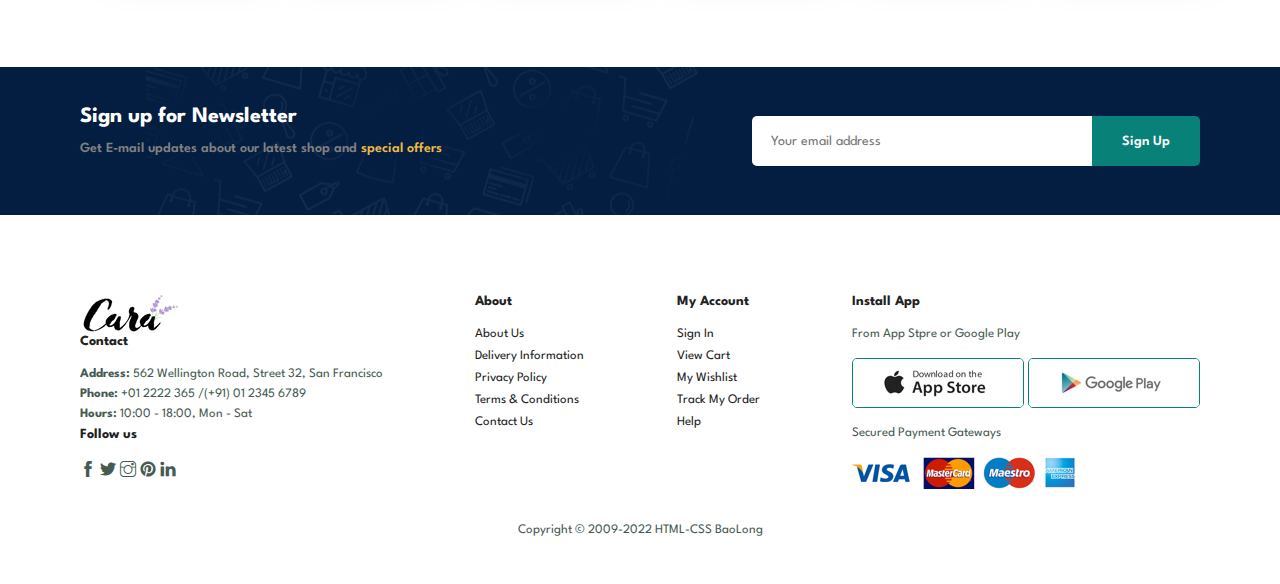
==== commit 2506bc85: "update" ====
--- a/about.html
+++ b/about.html
@@ -8,6 +8,7 @@
     <meta name="viewport" content="width=device-width, initial-scale=1">
     <title>Ecommerce</title>
     <!-- CSS only -->
+    <link rel="icon" href="https://static.canva.com/static/images/favicon-1.ico" type="image/x-icon" />
     <link rel="stylesheet" href="fonts/themify-icons/themify-icons.css">
     <link rel="stylesheet" href="style.css">
     <link rel="stylesheet" href="responsive.css">
--- a/style.css
+++ b/style.css
@@ -991,4 +991,4 @@
     border: 1px solid #e2e9e1;
     padding: 10px;
     font-size: 13px;
-}+}
--- a/responsive.css
+++ b/responsive.css
@@ -24,6 +24,7 @@
         margin-bottom: 25px;
     }
 
+    
     #mobile {
         display: flex;
         align-items: center;
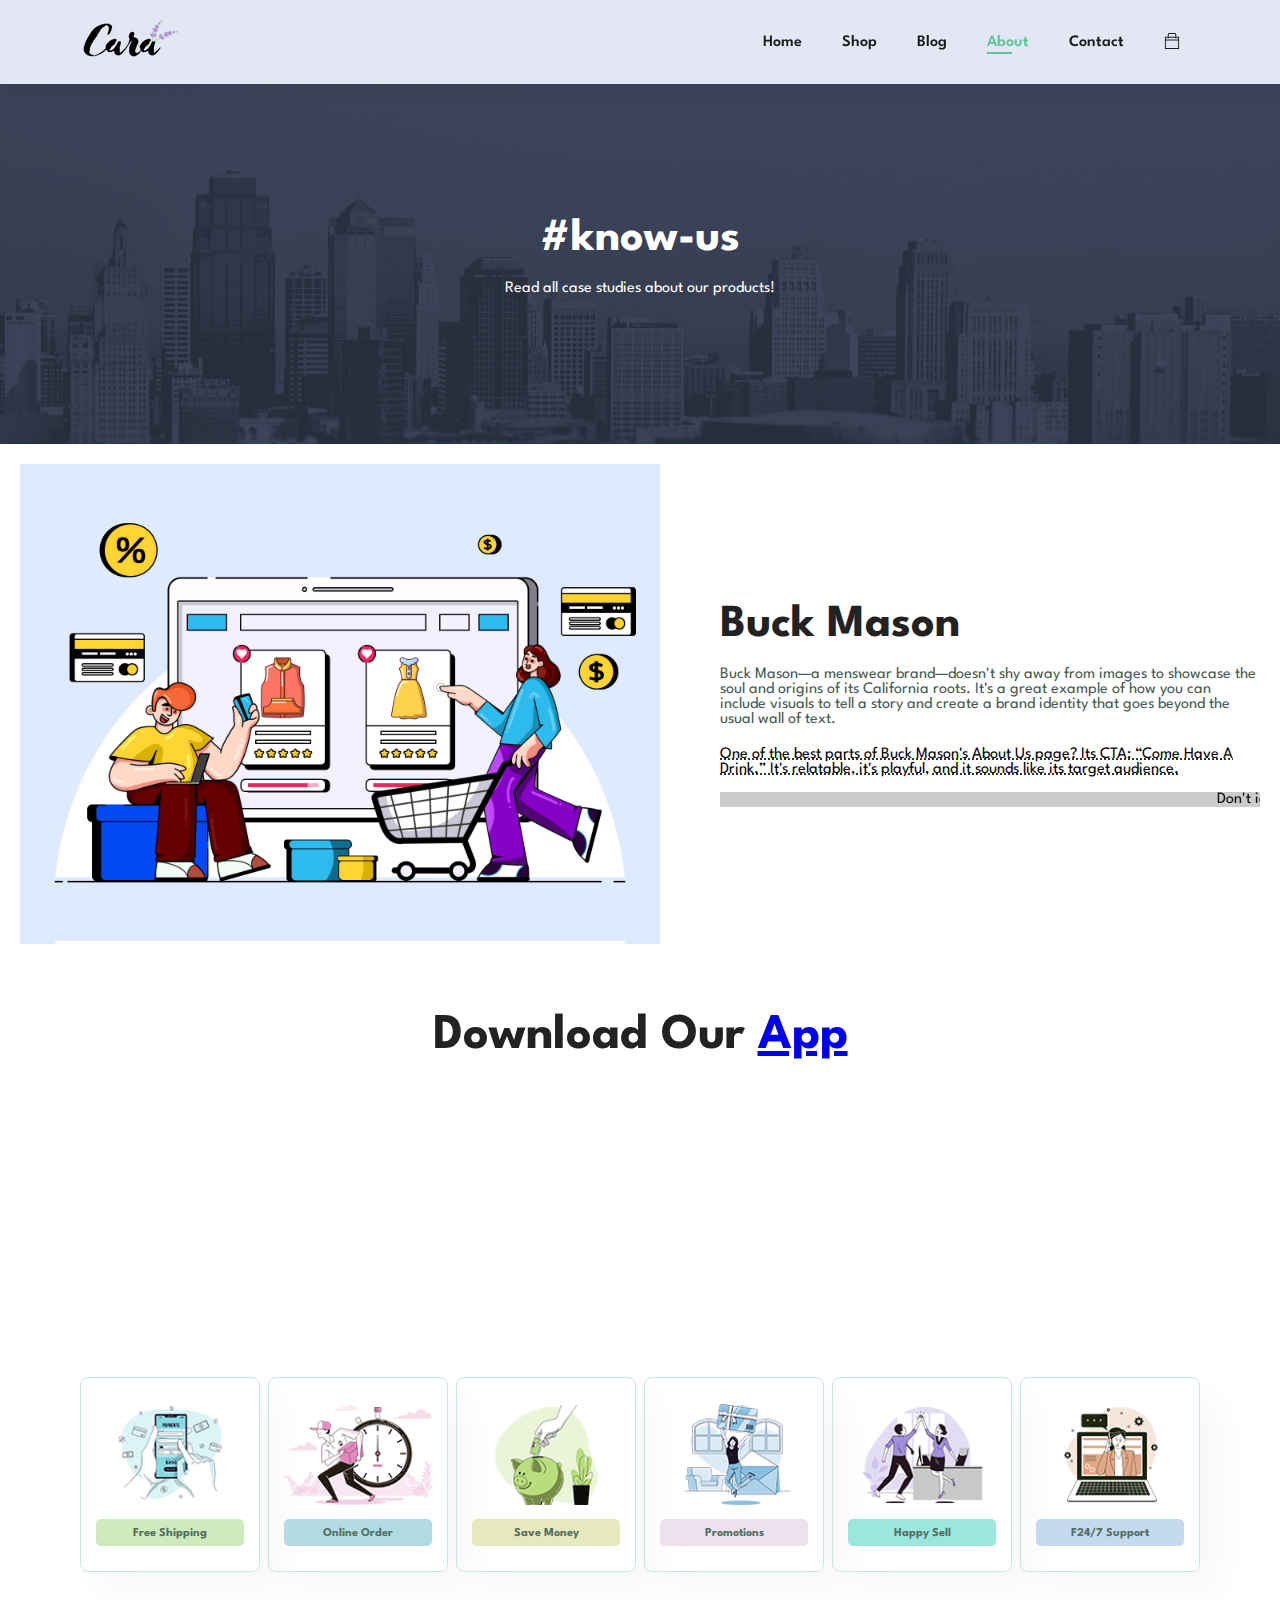
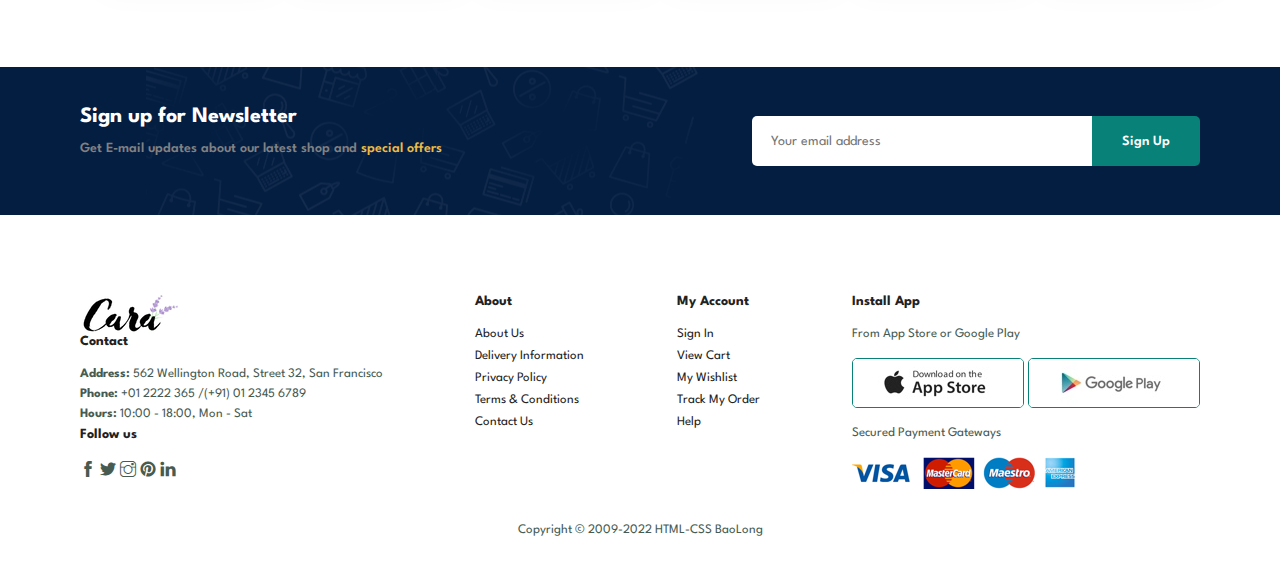
==== commit 3d50e89d: "update lastest" ====
--- a/about.html
+++ b/about.html
@@ -1,153 +1,150 @@
 <!DOCTYPE html>
 <html lang="en">
-<!-- Phần đầu -->
 
 <head>
-    <meta charset="UTF-8">
-    <meta http-equiv="X-UA-Compatible" content="IE=edge">
-    <meta name="viewport" content="width=device-width, initial-scale=1">
-    <title>Ecommerce</title>
-    <!-- CSS only -->
-    <link rel="icon" href="https://static.canva.com/static/images/favicon-1.ico" type="image/x-icon" />
-    <link rel="stylesheet" href="fonts/themify-icons/themify-icons.css">
-    <link rel="stylesheet" href="style.css">
-    <link rel="stylesheet" href="responsive.css">
+	<meta charset="UTF-8">
+	<meta http-equiv="X-UA-Compatible" content="IE=edge">
+	<meta name="viewport" content="width=device-width, initial-scale=1">
+	<title>E-Commerce</title>
+	<!-- CSS only -->
+	<link rel="icon" href="https://static.canva.com/static/images/favicon-1.ico" type="image/x-icon" />
+	<link rel="stylesheet" href="fonts/themify-icons/themify-icons.css">
+	<link rel="stylesheet" href="style.css">
+	<link rel="stylesheet" href="responsive.css">
 </head>
 
-<!-- Phần thân -->
+<body>
+	<section id="header">
+		<a href="#"><img src="img/logo.png" class="logo" alt=""></a>
+		<div>
+			<ul id="navbar">
+				<li><a href="index.html">Home</a></li>
+				<li><a href="shop.html">Shop</a></li>
+				<li><a href="blog.html">Blog</a></li>
+				<li><a class="active" href="about.html">About</a></li>
+				<li><a href="contact.html">Contact</a></li>
+				<li id="lg-bag"><a href="cart.html"><i class="ti-bag"></i></a></li>
+				<a class="none" href="#" id="close"><i class="ti-close"></i></a>
+			</ul>
+		</div>
+		<div id="mobile">
+			<a class="none" href="cart.html"><i class="ti-bag"></i></a>
+			<i id="bar" class="ti-menu-alt"></i>
+		</div>
+	</section>
+	<section id="page-header" class="about-header">
+		<h2>#know-us</h2>
+		<p>Read all case studies about our products!</p>
+	</section>
+	<section id="about-head">
+		<img src="/img/about/a6.jpg" alt="">
+		<div>
+			<h2>Buck Mason</h2>
+			<p>Buck Mason—a menswear brand—doesn't shy away from images to showcase the soul and origins of its
+				California roots. It's a great example of how you can include visuals to tell a story and create a brand
+				identity that goes beyond the usual wall of text.</p>
+			<abbr title="">One of the best parts of Buck Mason's About Us page? Its CTA: “Come Have A Drink.” It's
+				relatable, it's playful, and it sounds like its target audience. </abbr>
+			<br><br>
+			<marquee bgcolor="#ccc" loop="-1" scrollamount="5" width="" 100%>Don't ignore your CTA as a key part of your
+				About Us page that can add to your brand identity
+			</marquee>
+		</div>
+	</section>
+	<section id="about-app" class="section-p1">
+		<h1>Download Our <a href="#">App</a></h1>
+		<div class="video">
+			<video autoplay muted loop src="/img/about/1.mp4"></video>
+		</div>
+	</section>
+	<section id="feature" class="section-p1">
+		<div class="fe-box">
+			<img src="/img/features/f1.png" alt="">
+			<h6>Free Shipping</h6>
+		</div>
+		<div class="fe-box">
+			<img src="/img/features/f2.png" alt="">
+			<h6>Online Order</h6>
+		</div>
+		<div class="fe-box">
+			<img src="/img/features/f3.png" alt="">
+			<h6>Save Money</h6>
+		</div>
+		<div class="fe-box">
+			<img src="/img/features/f4.png" alt="">
+			<h6>Promotions</h6>
+		</div>
+		<div class="fe-box">
+			<img src="/img/features/f5.png" alt="">
+			<h6>Happy Sell</h6>
+		</div>
+		<div class="fe-box">
+			<img src="/img/features/f6.png" alt="">
+			<h6>F24/7 Support</h6>
+		</div>
+	</section>
+	<section id="newsletter" class="section-p1 section-m1">
+		<div class="newtexts">
+			<h4>Sign up for Newsletter</h4>
+			<p>Get E-mail updates about our latest shop and <span>special offers</span> </p>
+		</div>
+		<div class="form">
+			<input type="text" placeholder="Your email address">
+			<button class="normal">Sign Up</button>
+		</div>
+	</section>
+	<footer class="section-p1">
+		<div class="col">
+			<img class="logo" src="/img/logo.png" alt="">
+			<h4>Contact</h4>
+			<p><strong>Address: </strong> 562 Wellington Road, Street 32, San Francisco</ p>
+			<p><strong>Phone:</strong> +01 2222 365 /(+91) 01 2345 6789</p>
+			<p><strong>Hours:</strong> 10:00 - 18:00, Mon - Sat</p>
+			<div class="follow">
+				<h4>Follow us</h4>
+				<div class="icon">
+					<i class="ti-facebook"></i>
+					<i class="ti-twitter-alt"></i>
+					<i class="ti-instagram"></i>
+					<i class="ti-pinterest-alt"></i>
+					<i class="ti-linkedin"></i>
+				</div>
+			</div>
+		</div>
+		<div class="col">
+			<h4>About</h4>
+			<a href="#">About Us</a>
+			<a href="#">Delivery Information</a>
+			<a href="#">Privacy Policy</a>
+			<a href="#">Terms & Conditions</a>
+			<a href="#">Contact Us</a>
+		</div>
+		<div class="col">
+			<h4>My Account</h4>
+			<a href="#">Sign In</a>
+			<a href="#">View Cart</a>
+			<a href="#">My Wishlist</a>
+			<a href="#">Track My Order</a>
+			<a href="#">Help</a>
+		</div>
+		<div class="col install">
+			<h4>Install App</h4>
+			<p>From App Store or Google Play</p>
+			<div class="row">
+				<img src="/img/pay/app.jpg" alt="">
+				<img src="/img/pay/play.jpg" alt="">
+			</div>
+			<p>Secured Payment Gateways</p>
+			<img src="/img/pay/pay.png" alt="">
+		</div>
+		<div class="copyright">
+			<p>Copyright © 2009-2022 HTML-CSS BaoLong</p>
+		</div>
 
-<body>
-    <section id="header">
-        <a href="#"><img src="img/logo.png" class="logo" alt=""></a>
-        <div>
-            <ul id="navbar">
-                <li><a href="index.html">Home</a></li>
-                <li><a href="shop.html">Shop</a></li>
-                <li><a href="blog.html">Blog</a></li>
-                <li><a class="active" href="about.html">About</a></li>
-                <li><a href="contact.html">Contact</a></li>
-                <li id="lg-bag"><a href="cart.html"><i class="ti-bag"></i></a></li>
-                <a class="none" href="#" id="close"><i class="ti-close"></i></a>
-            </ul>
-        </div>
-        <div id="mobile">
-            <a class="none" href="cart.html"><i class="ti-bag"></i></a>
-            <i id="bar" class="ti-menu-alt"></i>
-        </div>
-    </section>
-    <section id="page-header" class="about-header">
-        <h2>#knowus</h2>
-        <p>Read all case studies about our products!</p>
-    </section>
-    <section id="about-head">
-        <img src="/img/about/a6.jpg" alt="">
-        <div>
-            <h2>Buck Mason</h2>
-            <p>Buck Mason—a menswear brand—doesn't shy away from images to showcase the soul and origins of its
-                California roots. It's a great example of how you can include visuals to tell a story and create a brand
-                identity that goes beyond the usual wall of text.</p>
-            <abbr title="">One of the best parts of Buck Mason's About Us page? Its CTA: “Come Have A Drink.” It's
-                relatable, it's playful, and it sounds like its target audience. </abbr>
-            <br><br>
-            <marquee bgcolor="#ccc" loop="-1" scrollamount="5" width="" 100%>Don't ignore your CTA as a key part of your
-                About Us page that can add to your brand identity
-            </marquee>
-        </div>
-    </section>
-    <section id="about-app" class="section-p1">
-        <h1>Download Our <a href="#">App</a></h1>
-        <div class="video">
-            <video autoplay muted loop src="/img/about/1.mp4"></video>
-        </div>
-    </section>
-    <section id="feature" class="section-p1">
-        <div class="fe-box">
-            <img src="/img/features/f1.png" alt="">
-            <h6>Free Shipping</h6>
-        </div>
-        <div class="fe-box">
-            <img src="/img/features/f2.png" alt="">
-            <h6>Online Order</h6>
-        </div>
-        <div class="fe-box">
-            <img src="/img/features/f3.png" alt="">
-            <h6>Save Money</h6>
-        </div>
-        <div class="fe-box">
-            <img src="/img/features/f4.png" alt="">
-            <h6>Promotions</h6>
-        </div>
-        <div class="fe-box">
-            <img src="/img/features/f5.png" alt="">
-            <h6>Happy Sell</h6>
-        </div>
-        <div class="fe-box">
-            <img src="/img/features/f6.png" alt="">
-            <h6>F24/7 Support</h6>
-        </div>
-    </section>
-    <section id="newsletter" class="section-p1 section-m1">
-        <div class="newtexts">
-            <h4>Sign up for Newsletter</h4>
-            <p>Get E-mail updates about our latest shop and <span>special offers</span> </p>
-        </div>
-        <div class="form">
-            <input type="text" placeholder="Your email address">
-            <button class="normal">Sign Up</button>
-        </div>
-    </section>
-    <footer class="section-p1">
-        <div class="col">
-            <img class="logo" src="/img/logo.png" alt="">
-            <h4>Contact</h4>
-            <p><strong>Address: </strong> 562 Wellington Road, Street 32, San Francisco</ p>
-            <p><strong>Phone:</strong> +01 2222 365 /(+91) 01 2345 6789</p>
-            <p><strong>Hours:</strong> 10:00 - 18:00, Mon - Sat</p>
-            <div class="follow">
-                <h4>Follow us</h4>
-                <div class="icon">
-                    <i class="ti-facebook"></i>
-                    <i class="ti-twitter-alt"></i>
-                    <i class="ti-instagram"></i>
-                    <i class="ti-pinterest-alt"></i>
-                    <i class="ti-linkedin"></i>
-                </div>
-            </div>
-        </div>
-        <div class="col">
-            <h4>About</h4>
-            <a href="#">About Us</a>
-            <a href="#">Delivery Information</a>
-            <a href="#">Privacy Policy</a>
-            <a href="#">Terms & Conditions</a>
-            <a href="#">Contact Us</a>
-        </div>
-        <div class="col">
-            <h4>My Account</h4>
-            <a href="#">Sign In</a>
-            <a href="#">View Cart</a>
-            <a href="#">My Wishlist</a>
-            <a href="#">Track My Order</a>
-            <a href="#">Help</a>
-        </div>
-        <div class="col install">
-            <h4>Install App</h4>
-            <p>From App Stpre or Google Play</p>
-            <div class="row">
-                <img src="/img/pay/app.jpg" alt="">
-                <img src="/img/pay/play.jpg" alt="">
-            </div>
-            <p>Secured Payment Gateways</p>
-            <img src="/img/pay/pay.png" alt="">
-        </div>
-        <div class="copyright">
-            <p>Copyright © 2009-2022 HTML-CSS BaoLong</p>
-        </div>
+	</footer>
+	<script src="script.js">
 
-    </footer>
-    <script src="script.js">
-
-    </script>
+	</script>
 </body>
 
 </html>--- a/style.css
+++ b/style.css
@@ -1,994 +1,1002 @@
 @import url('https://fonts.googleapis.com/css?family=Spartan:wght@100;200;%20300:400;500;600;%20700;%20800;%20900&display=swap');
 
 * {
-    margin: 0;
-    padding: 0;
-    box-sizing: border-box;
-    font-family: 'Spartan', sans-serif;
+	margin: 0;
+	padding: 0;
+	box-sizing: border-box;
+	font-family: 'Spartan', sans-serif;
 }
 
 .none {
-    text-decoration: none;
-    color: #088178;
+	text-decoration: none;
+	color: #088178;
 }
 
 h1 {
-    font-size: 50px;
-    line-height: 64px;
-    color: #222;
+	font-size: 50px;
+	line-height: 64px;
+	color: #222;
 }
 
 h2 {
-    font-size: 46px;
-    line-height: 54px;
-    color: #222;
+	font-size: 46px;
+	line-height: 54px;
+	color: #222;
 }
 
 h4 {
-    font-size: 20px;
-    color: #222;
+	font-size: 20px;
+	color: #222;
 }
 
 h6 {
-    font-weight: 700;
-    font-size: 12px;
+	font-weight: 700;
+	font-size: 12px;
 }
 
 p {
-    font-size: 16px;
-    color: #465b52;
-    margin: 15px 0 20px 0;
+	font-size: 16px;
+	color: #465b52;
+	margin: 15px 0 20px 0;
 }
 
 .section-p1 {
-    padding: 40px 80px;
+	padding: 40px 80px;
 }
 
 .section-m1 {
-    margin: 40px 0;
+	margin: 40px 0;
 }
 
 button.normal {
-    font-size: 14px;
-    font-weight: 600;
-    padding: 15px 30px;
-    color: #000;
-    background-color: #fff;
-    border-radius: 5px;
-    cursor: pointer;
-    border: none;
-    outline: none;
-    transition: 0.2s;
+	font-size: 14px;
+	font-weight: 600;
+	padding: 15px 30px;
+	color: #000;
+	background-color: #fff;
+	border-radius: 5px;
+	cursor: pointer;
+	border: none;
+	outline: none;
+	transition: 0.2s;
 }
 
 button.white {
-    font-size: 13px;
-    font-weight: 600;
-    padding: 11px 18px;
-    color: #fff;
-    background-color: transparent;
-    cursor: pointer;
-    border: 1px solid #fff;
-    outline: none;
-    transition: 0.2s;
+	font-size: 13px;
+	font-weight: 600;
+	padding: 11px 18px;
+	color: #fff;
+	background-color: transparent;
+	cursor: pointer;
+	border: 1px solid #fff;
+	outline: none;
+	transition: 0.2s;
 }
 
 body {
-    width: 100%;
+	width: 100%;
 }
 
 /* Begin Header */
 #header {
-    display: flex;
-    align-items: center;
-    justify-content: space-between;
-    padding: 20px 80px;
-    background: #E3E6F3;
-    box-shadow: 0 5px 15px rgba(0, 0, 0, 0.06);
-    z-index: 999;
-    position: sticky;
-    top: 0;
-    left: 0;
+	display: flex;
+	align-items: center;
+	justify-content: space-between;
+	padding: 20px 80px;
+	background: #E3E6F3;
+	box-shadow: 0 5px 15px rgba(0, 0, 0, 0.06);
+	z-index: 999;
+	position: sticky;
+	top: 0;
+	left: 0;
 }
 
 #navbar {
-    display: flex;
-    align-items: center;
-    justify-content: center;
+	display: flex;
+	align-items: center;
+	justify-content: center;
 }
 
 #navbar.active {
-    right: 0px;
+	right: 0px;
 }
 
 #navbar li {
-    list-style: none;
-    padding: 0 20px;
-    position: relative;
+	list-style: none;
+	padding: 0 20px;
+	position: relative;
 }
 
 #navbar li a {
-    text-decoration: none;
-    font-size: 16px;
-    font-weight: 600;
-    color: #1a1a1a;
-    transition: 0.3s ease;
+	text-decoration: none;
+	font-size: 16px;
+	font-weight: 600;
+	color: #1a1a1a;
+	transition: 0.3s ease;
 }
 
 #navbar li a:hover,
 #navbar li a.active {
-    color: #60c297;
+	color: #60c297;
 }
 
 #navbar li a.active::after,
 #navbar li a:hover::after {
-    content: "";
-    width: 30%;
-    height: 2px;
-    background: #60c297;
-    position: absolute;
-    bottom: -4px;
-    left: 20px;
+	content: "";
+	width: 30%;
+	height: 2px;
+	background: #60c297;
+	position: absolute;
+	bottom: -4px;
+	left: 20px;
 }
 
 #mobile {
-    display: none;
-    align-items: center;
+	display: none;
+	align-items: center;
 }
 
 #close {
-    display: none;
+	display: none;
 }
 
 /* Begin Home Page */
 #hero {
-    background-image: url(/img/hero4.png);
-    height: 90vh;
-    width: 100%;
-    background-size: cover;
-    background-position: top 25% right 0;
-    padding: 0 80px;
-    display: flex;
-    flex-direction: column;
-    align-items: flex-start;
-    justify-content: center;
+	background-image: url(/img/hero4.png);
+	height: 90vh;
+	width: 100%;
+	background-size: cover;
+	background-position: top 25% right 0;
+	padding: 0 80px;
+	display: flex;
+	flex-direction: column;
+	align-items: flex-start;
+	justify-content: center;
 }
 
 #hero h4 {
-    padding-bottom: 15px;
+	padding-bottom: 15px;
 }
 
 #hero h1 {
-    color: #60c297;
+	color: #60c297;
 }
 
 #hero button {
-    background-color: transparent;
-    background-image: url(/img/button.png);
-    color: #60c297;
-    border: 0;
-    padding: 14px 80px 14px 65px;
-    background-repeat: no-repeat;
-    cursor: pointer;
-    font-weight: 700;
-    font-size: 15px;
+	background-color: transparent;
+	background-image: url(/img/button.png);
+	color: #60c297;
+	border: 0;
+	padding: 14px 80px 14px 65px;
+	background-repeat: no-repeat;
+	cursor: pointer;
+	font-weight: 700;
+	font-size: 15px;
 }
 
 #feature {
-    display: flex;
-    align-items: center;
-    justify-content: space-between;
-    flex-wrap: wrap;
+	display: flex;
+	align-items: center;
+	justify-content: space-between;
+	flex-wrap: wrap;
 }
 
 #feature .fe-box {
-    width: 180px;
-    text-align: center;
-    padding: 25px 15px;
-    box-shadow: 20px 20px 34px rgba(0, 0, 0, 0.03);
-    border: 1px solid #cce7d0;
-    border-radius: 8px;
-    margin: 15px 0;
+	width: 180px;
+	text-align: center;
+	padding: 25px 15px;
+	box-shadow: 20px 20px 34px rgba(0, 0, 0, 0.03);
+	border: 1px solid #cce7d0;
+	border-radius: 8px;
+	margin: 15px 0;
 
 }
 
 #feature .fe-box:hover {
-    box-shadow: 10px 10px 54px rgba(212, 193, 193, 0.06);
+	box-shadow: 10px 10px 54px rgba(212, 193, 193, 0.06);
 
 }
 
 #feature .fe-box img {
-    width: 100%;
-    margin-bottom: 10px;
+	width: 100%;
+	margin-bottom: 10px;
 }
 
 #feature .fe-box h6 {
-    padding: 9px 8px 6px 8px;
-    line-height: 1;
-    border-radius: 5px;
-    color: #527063;
-    background-color: antiquewhite;
+	padding: 9px 8px 6px 8px;
+	line-height: 1;
+	border-radius: 5px;
+	color: #527063;
+	background-color: antiquewhite;
 }
 
 #feature .fe-box:nth-child(1) h6 {
-    background-color: #cdebbc;
+	background-color: #cdebbc;
 }
 
 #feature .fe-box:nth-child(2) h6 {
-    background-color: #b2dce4;
+	background-color: #b2dce4;
 }
 
 #feature .fe-box:nth-child(3) h6 {
-    background-color: #e8e8bd;
+	background-color: #e8e8bd;
 }
 
 #feature .fe-box:nth-child(4) h6 {
-    background-color: #eee0ed;
+	background-color: #eee0ed;
 }
 
 #feature .fe-box:nth-child(5) h6 {
-    background-color: #9ce7dd;
+	background-color: #9ce7dd;
 }
 
 #feature .fe-box:nth-child(6) h6 {
-    background-color: #c5daef;
+	background-color: #c5daef;
 }
 
 #product1 {
-    text-align: center;
+	text-align: center;
 }
 
 #product1 .pro {
-    width: 23%;
-    min-width: 250px;
-    padding: 10px 12px;
-    border: 1px solid #cce7d0;
-    border-radius: 25px;
-    cursor: pointer;
-    box-shadow: 20px 20px 30px rgba(0, 0, 0, 0.02);
-    margin: 15px 0;
-    transition: 0.2s ease;
-    position: relative;
+	width: 23%;
+	min-width: 250px;
+	padding: 10px 12px;
+	border: 1px solid #cce7d0;
+	border-radius: 25px;
+	cursor: pointer;
+	box-shadow: 20px 20px 30px rgba(0, 0, 0, 0.02);
+	margin: 15px 0;
+	transition: 0.2s ease;
+	position: relative;
 }
 
 #product1 .pro:hover {
-    box-shadow: 20px 20px 30px rgba(0, 0, 0, 0.06);
+	box-shadow: 20px 20px 30px rgba(0, 0, 0, 0.06);
 
 }
 
 #product1 .pro-container {
-    display: flex;
-    justify-content: space-between;
-    padding-top: 20px;
-    flex-wrap: wrap;
+	display: flex;
+	justify-content: space-between;
+	padding-top: 20px;
+	flex-wrap: wrap;
 }
 
 #product1 .pro img {
-    width: 100%;
-    border-radius: 20px;
+	width: 100%;
+	border-radius: 20px;
 }
 
 #product1 .pro .des {
-    text-align: start;
-    padding: 10px 0;
+	text-align: start;
+	padding: 10px 0;
 }
 
 #product1 .pro .des span {
-    color: #606063;
-    font-size: 12px;
+	color: #606063;
+	font-size: 12px;
 }
 
 #product1 .pro .des h5 {
-    padding-top: 7px;
-    color: #1a1a1a;
-    font-size: 14px;
+	padding-top: 7px;
+	color: #1a1a1a;
+	font-size: 14px;
 }
 
 #product1 .pro .des i {
-    font-size: 12px;
-    color: rgb(243, 180, 25);
+	font-size: 12px;
+	color: rgb(243, 180, 25);
 }
 
 #product1 .pro .des h4 {
-    padding-top: 7px;
-    font-size: 15px;
-    font-weight: 700;
-    color: #088178;
+	padding-top: 7px;
+	font-size: 15px;
+	font-weight: 700;
+	color: #088178;
 }
 
 #product1 .pro .cart {
-    width: 40px;
-    height: 40px;
-    line-height: 40px;
-    border-radius: 50px;
-    background-color: #55d5b1;
-    font-weight: 500;
-    color: #088178;
-    border: 1px solid #cce7d0;
-    position: absolute;
-    bottom: 20px;
-    right: 10px;
+	width: 40px;
+	height: 40px;
+	line-height: 40px;
+	border-radius: 50px;
+	background-color: #55d5b1;
+	font-weight: 500;
+	color: #088178;
+	border: 1px solid #cce7d0;
+	position: absolute;
+	bottom: 20px;
+	right: 10px;
 
 }
 
 #banner {
-    display: flex;
-    flex-direction: column;
-    justify-content: center;
-    align-items: center;
-    text-align: center;
-    background-image: url(/img/banner/b2.jpg);
-    width: 100%;
-    height: 40vh;
-    background-size: cover;
-    background-position: center;
+	display: flex;
+	flex-direction: column;
+	justify-content: center;
+	align-items: center;
+	text-align: center;
+	background-image: url(/img/banner/b2.jpg);
+	width: 100%;
+	height: 40vh;
+	background-size: cover;
+	background-position: center;
 }
 
 #banner h4 {
-    color: #fff;
-    font-size: 16px;
+	color: #fff;
+	font-size: 16px;
 }
 
 #banner h2 {
-    color: #fff;
-    font-size: 30px;
-    padding: 10px 0;
+	color: #fff;
+	font-size: 30px;
+	padding: 10px 0;
 }
 
 #banner h2 span {
-    color: rgb(255, 0, 0);
+	color: rgb(255, 0, 0);
 }
 
 #banner button:hover {
-    background: #088178;
-    color: #fff;
+	background: #088178;
+	color: #fff;
 }
 
 #sm-banner {
-    display: flex;
-    justify-content: space-between;
-    flex-wrap: wrap;
+	display: flex;
+	justify-content: space-between;
+	flex-wrap: wrap;
 }
 
 #sm-banner .banner-box {
-    display: flex;
-    flex-direction: column;
-    justify-content: center;
-    align-items: flex-start;
-    text-align: center;
-    background-image: url(/img/banner/b17.jpg);
-    min-width: 580px;
-    height: 50vh;
-    background-size: cover;
-    background-position: center;
-    padding: 30px;
+	display: flex;
+	flex-direction: column;
+	justify-content: center;
+	align-items: flex-start;
+	text-align: center;
+	background-image: url(/img/banner/b17.jpg);
+	min-width: 580px;
+	height: 50vh;
+	background-size: cover;
+	background-position: center;
+	padding: 30px;
+
 }
 
 #sm-banner .banner-box2 {
-    background-image: url(/img/banner/b10.jpg);
+	background-image: url(/img/banner/b10.jpg);
 }
 
 #sm-banner h4 {
-    color: #fff;
-    font-size: 20px;
-    font-weight: 300;
+	color: #fff;
+	font-size: 20px;
+	font-weight: 300;
 }
 
 #sm-banner h2 {
-    color: #fff;
-    font-size: 28x;
-    font-weight: 800;
+	color: #fff;
+	font-size: 28x;
+	font-weight: 800;
 }
 
 #sm-banner span {
-    color: #fff;
-    font-size: 14x;
-    font-weight: 500;
-    padding-bottom: 15px;
+	color: #fff;
+	font-size: 14x;
+	font-weight: 500;
+	padding-bottom: 15px;
 }
 
 #sm-banner .banner-box:hover button {
-    background: #20c9bd;
-    border: 1px solid #20c9bd;
+	background: #20c9bd;
+	border: 1px solid #20c9bd;
+	border-radius: 5px;
 }
 
 #banner3 {
-    display: flex;
-    justify-content: space-between;
-    flex-wrap: wrap;
-    padding: 0 80px;
+	display: flex;
+	justify-content: space-between;
+	flex-wrap: wrap;
+	padding: 0 80px;
 }
 
 #banner3 .banner-box {
-    display: flex;
-    flex-direction: column;
-    justify-content: center;
-    align-items: flex-start;
-    text-align: center;
-    background-image: url(/img/banner/b7.jpg);
-    min-width: 30%;
-    height: 30vh;
-    background-size: cover;
-    background-position: center;
-    padding: 20px;
-    margin-bottom: 20px;
+	display: flex;
+	flex-direction: column;
+	justify-content: center;
+	align-items: flex-start;
+	text-align: center;
+	background-image: url(/img/banner/b7.jpg);
+	min-width: 30%;
+	height: 30vh;
+	background-size: cover;
+	background-position: center;
+	padding: 20px;
+	margin-bottom: 20px;
 }
 
 #banner3 .banner-box2 {
-    background-image: url(/img/banner/b4.jpg);
+	background-image: url(/img/banner/b4.jpg);
 
 }
 
 #banner3 .banner-box3 {
-    background-image: url(/img/banner/b18.jpg);
+	background-image: url(/img/banner/b18.jpg);
 
 }
 
 #banner3 h2 {
-    color: #fff;
-    font-weight: 900;
-    font-size: 22px;
+	color: #fff;
+	font-weight: 900;
+	font-size: 22px;
 }
 
 #banner3 h3 {
-    color: rgb(255, 0, 0);
-    font-weight: 800;
-    font-size: 15px;
+	color: rgb(255, 0, 0);
+	font-weight: 800;
+	font-size: 15px;
 }
 
 #newsletter {
-    display: flex;
-    justify-content: space-between;
-    flex-wrap: wrap;
-    align-items: center;
-    background-image: url(/img/banner/b14.png);
-    background-repeat: no-repeat;
-    background-position: 20% 30%;
-    background-color: #041E42;
+	display: flex;
+	justify-content: space-between;
+	flex-wrap: wrap;
+	align-items: center;
+	background-image: url(/img/banner/b14.png);
+	background-repeat: no-repeat;
+	background-position: 20% 30%;
+	background-color: #041E42;
 }
 
 #newsletter h4 {
-    font-size: 22px;
-    font-weight: 700;
-    color: #fff;
+	font-size: 22px;
+	font-weight: 700;
+	color: #fff;
 }
 
 #newsletter p {
-    font-size: 14px;
-    font-weight: 600;
-    color: #818181;
+	font-size: 14px;
+	font-weight: 600;
+	color: #818181;
 }
 
 #newsletter p span {
-    color: #edba43;
+	color: #edba43;
 }
 
 #newsletter .form {
-    display: flex;
-    width: 40%;
+	display: flex;
+	width: 40%;
 
 }
 
 #newsletter input {
-    height: 3.125rem;
-    padding: 0 1.25em;
-    font-size: 14px;
-    width: 100%;
-    border: 1px solid transparent;
-    border-radius: 5px;
-    outline: none;
-    border-top-right-radius: 0;
-    border-bottom-right-radius: 0;
+	height: 3.125rem;
+	padding: 0 1.25em;
+	font-size: 14px;
+	width: 100%;
+	border: 1px solid transparent;
+	border-radius: 5px;
+	outline: none;
+	border-top-right-radius: 0;
+	border-bottom-right-radius: 0;
 }
 
 #newsletter button {
-    background-color: #088178;
-    color: #fff;
-    white-space: nowrap;
-    border-top-left-radius: 0;
-    border-bottom-left-radius: 0;
+	background-color: #088178;
+	color: #fff;
+	white-space: nowrap;
+	border-top-left-radius: 0;
+	border-bottom-left-radius: 0;
 }
 
 footer {
-    display: flex;
-    flex-wrap: wrap;
-    justify-content: space-between;
+	display: flex;
+	flex-wrap: wrap;
+	justify-content: space-between;
 }
 
 footer .col {
-    display: flex;
-    flex-direction: column;
-    align-items: flex-start;
-    margin-bottom: 20px;
+	display: flex;
+	flex-direction: column;
+	align-items: flex-start;
+	margin-bottom: 20px;
 }
 
 footer.logo {
-    margin-bottom: 30px;
+	margin-bottom: 30px;
 }
 
 footer h4 {
-    font-size: 14px;
-    padding-bottom: 20px;
+	font-size: 14px;
+	padding-bottom: 20px;
 }
 
 footer p {
-    font-size: 13px;
-    margin: 0 0 8px 0;
+	font-size: 13px;
+	margin: 0 0 8px 0;
 }
 
 footer a {
-    font-size: 13px;
-    text-decoration: none;
-    color: #222;
-    margin-bottom: 10px;
+	font-size: 13px;
+	text-decoration: none;
+	color: #222;
+	margin-bottom: 10px;
 }
 
 footer .follow {
-    color: #465b52;
-    cursor: pointer;
-    padding-right: 5px;
+	color: #465b52;
+	cursor: pointer;
+	padding-right: 5px;
 }
 
 footer .install .row img {
-    border: 1px solid #088178;
-    border-radius: 5px;
+	border: 1px solid #088178;
+	border-radius: 5px;
 }
 
 footer .install img {
-    margin: 10px 0 15px 0;
+	margin: 10px 0 15px 0;
 }
 
 footer .follow i:hover,
 footer a:hover {
-    color: #088178;
+	color: #088178;
 
 }
 
 footer .copyright {
-    width: 100%;
-    text-align: center;
+	width: 100%;
+	text-align: center;
 }
 
 /*=================================
             Begin Shop Page
 ===================================*/
 #page-header {
-    background-image: url(/img/banner/b1.jpg);
-    width: 100%;
-    height: 40vh;
-    display: flex;
-    justify-content: center;
-    text-align: center;
-    flex-direction: column;
-    padding: 12px;
-    background-size: cover;
+	background-image: url(/img/banner/b1.jpg);
+	width: 100%;
+	height: 40vh;
+	display: flex;
+	justify-content: center;
+	text-align: center;
+	flex-direction: column;
+	padding: 12px;
+	background-size: cover;
 }
 
 #page-header h2,
 #page-header p {
-    color: #fff;
+	color: #fff;
 }
 
 #pagination {
-    text-align: center;
+	text-align: center;
+	align-items: center;
+	justify-content: center;
+	display: flex;
+	gap: 10px;
 }
 
 #pagination a {
-    align-items: center;
-    text-decoration: none;
-    background-color: #088178;
-    padding: 15px 20px;
-    border-radius: 5px;
-    color: #fff;
-    font-weight: 600;
+	align-items: center;
+	text-decoration: none;
+	background-color: #088178;
+	border-radius: 5px;
+	padding: 10px;
+	color: #fff;
+	font-weight: 600;
+	width: 40px !important;
+	height: 40px !important;
 }
 
 #pagination a i {
-    font-size: 16px;
+	font-size: 16px;
 }
 
 /*=================================
-            Product Detail 
+            Product Detail
 ===================================*/
-#productdetails {
-    display: flex;
-    margin-top: 20px;
-}
-
-#productdetails .single-pro-img {
-    width: 40%;
-    margin-right: 50px;
+#product-details {
+	display: flex;
+	margin-top: 20px;
+}
+
+#product-details .single-pro-img {
+	width: 40%;
+	margin-right: 50px;
 }
 
 .small-img-group {
-    display: flex;
-    justify-content: space-between;
+	display: flex;
+	justify-content: space-between;
 
 }
 
 .small-img-col {
-    flex-basis: 24%;
-    cursor: pointer;
-
-}
-
-#productdetails .single-pro-detail {
-    width: 50%;
-    padding-top: 30px;
-}
-
-#productdetails .single-pro-detail h4 {
-    padding: 40px 0 20px 0;
-}
-
-#productdetails .single-pro-detail h2 {
-    font-size: 26px;
-}
-
-#productdetails .single-pro-detail select {
-    display: block;
-    padding: 5px 20px;
-    margin-bottom: 10px;
-}
-
-#productdetails .single-pro-detail input {
-    width: 50px;
-    height: 47px;
-    padding-left: 10px;
-    font-size: 16px;
-    margin-right: 10px;
-}
-
-#productdetails .single-pro-detail input:focus {
-    outline: none;
-}
-
-#productdetails .single-pro-detail button {
-    background: #088178;
-    color: #fff;
-}
-
-#productdetails .single-pro-detail span {
-    line-height: 25px;
+	flex-basis: 24%;
+	cursor: pointer;
+
+}
+
+#product-details .single-pro-detail {
+	width: 50%;
+	padding-top: 30px;
+}
+
+#product-details .single-pro-detail h4 {
+	padding: 40px 0 20px 0;
+}
+
+#product-details .single-pro-detail h2 {
+	font-size: 26px;
+}
+
+#product-details .single-pro-detail select {
+	display: block;
+	padding: 5px 20px;
+	margin-bottom: 10px;
+}
+
+#product-details .single-pro-detail input {
+	width: 50px;
+	height: 47px;
+	padding-left: 10px;
+	font-size: 16px;
+	margin-right: 10px;
+}
+
+#product-details .single-pro-detail input:focus {
+	outline: none;
+}
+
+#product-details .single-pro-detail button {
+	background: #088178;
+	color: #fff;
+}
+
+#product-details .single-pro-detail span {
+	line-height: 25px;
 }
 
 /*=================================
-            Blog page 
+            Blog page
 ===================================*/
 #page-header.blog-header {
-    background-image: url(/img/banner/b19.jpg);
+	background-image: url(/img/banner/b19.jpg);
 }
 
 #blog {
-    padding: 150px 150px 0 150px;
+	padding: 150px 150px 0 150px;
 }
 
 #blog .blog-box {
-    display: flex;
-    align-items: center;
-    width: 100%;
-    position: relative;
-    padding-bottom: 90px;
+	display: flex;
+	align-items: center;
+	width: 100%;
+	position: relative;
+	padding-bottom: 90px;
 }
 
 #blog .blog-img {
-    width: 50%;
-    margin-right: 40px;
+	width: 50%;
+	margin-right: 40px;
 }
 
 #blog img {
-    width: 100%;
-    height: 300px;
-    object-fit: cover;
+	width: 100%;
+	height: 300px;
+	object-fit: cover;
 }
 
 #blog .blog-details {
-    width: 50%;
+	width: 50%;
 }
 
 #blog .blog-details a {
-    text-decoration: none;
-    font-size: 11px;
-    color: #000;
-    font-weight: 700;
-    position: relative;
+	text-decoration: none;
+	font-size: 11px;
+	color: #000;
+	font-weight: 700;
+	position: relative;
 }
 
 #blog .blog-details a::after {
-    content: "";
-    width: 50px;
-    height: 1px;
-    background-color: #000;
-    position: absolute;
-    top: 4px;
-    right: -60px;
+	content: "";
+	width: 50px;
+	height: 1px;
+	background-color: #000;
+	position: absolute;
+	top: 4px;
+	right: -60px;
 }
 
 #blog .blog-details a:hover {
-    color: #088178;
+	color: #088178;
 }
 
 #blog .blog-details a:hover::after {
-    background-color: #088178;
+	background-color: #088178;
 }
 
 #blog .blog-box h1 {
-    position: absolute;
-    top: -40px;
-    left: 0;
-    font-size: 70px;
-    font-weight: 700;
-    color: #c9cbce;
-    z-index: -9;
+	position: absolute;
+	top: -40px;
+	left: 0;
+	font-size: 70px;
+	font-weight: 700;
+	color: #c9cbce;
+	z-index: -9;
 }
 
 /*=================================
-            About page 
+            About page
 ===================================*/
 #page-header.about-header {
-    background-image: url(/img/about/banner.png);
+	background-image: url(/img/about/banner.png);
 }
 
 #about-head {
-    display: flex;
-    align-items: center;
+	display: flex;
+	align-items: center;
 }
 
 #about-head img {
-    width: 50%;
-    height: auto;
-    margin: 20px;
+	width: 50%;
+	height: auto;
+	margin: 20px;
 }
 
 #about-head div {
-    padding-left: 40px;
-    padding-right: 20px;
+	padding-left: 40px;
+	padding-right: 20px;
 }
 
 #about-app {
-    text-align: center;
+	text-align: center;
 }
 
 #about-app .video {
-    width: 70%;
-    height: 100%;
-    margin: 30px auto;
+	width: 70%;
+	height: 100%;
+	margin: 30px auto;
 }
 
 #about-app .video video {
-    width: 100%;
-    height: 100%;
-    border-radius: 20px;
+	width: 100%;
+	height: 100%;
+	border-radius: 20px;
 }
 
 /*=================================
-            Contact page 
+            Contact page
 ===================================*/
 #contact-details {
-    display: flex;
-    align-items: center;
-    justify-content: space-between;
+	display: flex;
+	align-items: center;
+	justify-content: space-between;
 }
 
 #contact-details .details {
-    width: 40%;
+	width: 40%;
 }
 
 #contact-details .details span,
 #form-details form span {
-    font-size: 12px;
+	font-size: 12px;
 }
 
 #contact-details .details h2,
 #form-details form h2 {
-    font-size: 26px;
-    line-height: 35px;
-    padding: 20px;
+	font-size: 26px;
+	line-height: 35px;
+	padding: 20px;
 }
 
 #contact-details .details h3 {
-    font-size: 16px;
-    padding-bottom: 15px;
+	font-size: 16px;
+	padding-bottom: 15px;
 }
 
 #contact-details .details li {
-    list-style: none;
-    padding: 10px 0;
-    display: flex;
+	list-style: none;
+	padding: 10px 0;
+	display: flex;
 }
 
 #contact-details .details li i {
-    font-size: 14px;
-    padding-right: 22px;
+	font-size: 14px;
+	padding-right: 22px;
 }
 
 #contact-details .details li p {
-    margin: 0;
-    font-size: 14px;
+	margin: 0;
+	font-size: 14px;
 }
 
 #contact-details .map {
-    width: 55%;
-    height: 400px;
+	width: 55%;
+	height: 400px;
 }
 
 #contact-details .map iframe {
-    width: 100%;
-    height: 100%;
+	width: 100%;
+	height: 100%;
 }
 
 #form-details {
-    display: flex;
-    justify-content: space-between;
-    margin: 30px;
-    padding: 80px;
-    border: 1px solid #e1e1e1;
+	display: flex;
+	justify-content: space-between;
+	margin: 30px;
+	padding: 80px;
+	border: 1px solid #e1e1e1;
 }
 
 #form-details form {
-    width: 65%;
-    display: flex;
-    flex-direction: column;
-    align-items: flex-start;
+	width: 65%;
+	display: flex;
+	flex-direction: column;
+	align-items: flex-start;
 }
 
 #form-details form input,
 #form-details form textarea {
-    width: 100%;
-    padding: 12px 15px;
-    outline: none;
-    margin-bottom: 20px;
-    border: 1px solid #e1e1e1;
+	width: 100%;
+	padding: 12px 15px;
+	outline: none;
+	margin-bottom: 20px;
+	border: 1px solid #e1e1e1;
 }
 
 #form-details form button {
-    background-color: #088178;
-    color: #fff;
+	background-color: #088178;
+	color: #fff;
 }
 
 #form-details .people div {
-    padding-bottom: 25px;
-    display: flex;
-    align-items: flex-start;
+	padding-bottom: 25px;
+	display: flex;
+	align-items: flex-start;
 }
 
 #form-details .people div img {
-    width: 65px;
-    height: 65px;
-    object-fit: cover;
-    margin-right: 15px;
-    border-radius: 50%;
-    -moz-border-radius: 50%;
-    -webkit-border-radius: 50%;
+	width: 65px;
+	height: 65px;
+	object-fit: cover;
+	margin-right: 15px;
+	border-radius: 50%;
+	-moz-border-radius: 50%;
+	-webkit-border-radius: 50%;
 }
 
 #form-details .people div p {
-    margin: 0;
-    font-size: 13px;
-    line-height: 25px;
+	margin: 0;
+	font-size: 13px;
+	line-height: 25px;
 }
 
 #form-details .people div span {
-    display: block;
-    font-size: 16px;
-    font-weight: 600;
-    color: #000;
+	display: block;
+	font-size: 16px;
+	font-weight: 600;
+	color: #000;
 }
 
 /*=================================
             Begin Cart Page
 ===================================*/
 #cart {
-    overflow-x: auto;
+	overflow-x: auto;
 }
 
 #cart table {
-    width: 100%;
-    border-collapse: collapse;
-    table-layout: fixed;
-    white-space: nowrap;
+	width: 100%;
+	border-collapse: collapse;
+	table-layout: fixed;
+	white-space: nowrap;
 }
 
 #cart table img {
-    width: 70px;
+	width: 70px;
 }
 
 #cart table td:nth-child(1) {
-    width: 100px;
-    text-align: center;
+	width: 100px;
+	text-align: center;
 }
 
 #cart table td:nth-child(2) {
-    width: 150px;
-    text-align: center;
+	width: 150px;
+	text-align: center;
 }
 
 #cart table td:nth-child(3) {
-    width: 250px;
-    text-align: center;
+	width: 250px;
+	text-align: center;
 }
 
 #cart table td:nth-child(4),
 #cart table td:nth-child(5),
 #cart table td:nth-child(6) {
-    width: 150px;
-    text-align: center;
+	width: 150px;
+	text-align: center;
 }
 
 #cart table td:nth-child(5) input {
-    width: 70px;
-    padding: 10px 5px 10px 15px;
+	width: 70px;
+	padding: 10px 5px 10px 15px;
 }
 
 #cart table thead {
-    border: 1px solid #e2e9e1;
-    border-left: none;
-    border-right: none;
+	border: 1px solid #e2e9e1;
+	border-left: none;
+	border-right: none;
 }
 
 #cart table thead td {
-    font-weight: 700;
-    text-transform: uppercase;
-    font-size: 13px;
-    padding: 18px 0;
+	font-weight: 700;
+	text-transform: uppercase;
+	font-size: 13px;
+	padding: 18px 0;
 }
 
 #cart table tbody tr td {
-    padding-top: 15px;
+	padding-top: 15px;
 }
 
 #cart table tbody td {
-    font-size: 13px;
+	font-size: 13px;
 }
 
 #cart-add {
-    display: flex;
-    flex-wrap: wrap;
-    justify-content: space-between;
+	display: flex;
+	flex-wrap: wrap;
+	justify-content: space-between;
 }
 
 #coupon {
-    width: 50%;
-    margin-bottom: 30px;
+	width: 50%;
+	margin-bottom: 30px;
 }
 
 #coupon h3,
 #subtotal h3 {
-    padding-bottom: 15px;
+	padding-bottom: 15px;
 
 }
 
 #coupon input {
-    padding: 10px 20px;
-    outline: none;
-    width: 60%;
-    margin-right: 10px;
-    border: 1px solid #e2e9e1;
+	padding: 10px 20px;
+	outline: none;
+	width: 60%;
+	margin-right: 10px;
+	border: 1px solid #e2e9e1;
 }
 
 #coupon button,
 #subtotal button {
-    background-color: #088178;
-    color: #fff;
-    padding: 12px 20px;
+	background-color: #088178;
+	color: #fff;
+	padding: 12px 20px;
 }
 
 #subtotal {
-    width: 50%;
-    margin-bottom: 30px;
-    border: 1px solid #e1e1e1;
-    padding: 30px;
+	width: 50%;
+	margin-bottom: 30px;
+	border: 1px solid #e1e1e1;
+	padding: 30px;
 }
 
 #subtotal table {
-    border-collapse: collapse;
-    width: 100%;
-    margin-bottom: 20px;
+	border-collapse: collapse;
+	width: 100%;
+	margin-bottom: 20px;
 }
 
 #subtotal table td {
-    width: 50%;
-    border: 1px solid #e2e9e1;
-    padding: 10px;
-    font-size: 13px;
-}
+	width: 50%;
+	border: 1px solid #e2e9e1;
+	padding: 10px;
+	font-size: 13px;
+}--- a/responsive.css
+++ b/responsive.css
@@ -1,265 +1,268 @@
 /* Begin Media Query */
 @media (max-width:799px) {
-    .section-p1 {
-        padding: 40px 40px;
-    }
-
-    #navbar {
-        display: flex;
-        flex-direction: column;
-        align-items: flex-start;
-        justify-content: flex-start;
-        position: fixed;
-        top: 0;
-        right: -300px;
-        height: 100vh;
-        width: 300px;
-        background-color: #E3E6F3;
-        box-shadow: 0 40px 60px rgba(0, 0, 0, 0.1);
-        padding: 80px 0 0 10px;
-        transition: 0.3s;
-    }
-
-    #navbar li {
-        margin-bottom: 25px;
-    }
-
-    
-    #mobile {
-        display: flex;
-        align-items: center;
-    }
-
-    #mobile i {
-        color: #1a1a1a;
-        font-size: 24px;
-        padding-left: 20px;
-
-    }
-
-    #close {
-        display: initial;
-        position: absolute;
-        top: 30px;
-        left: 30px;
-        color: #222;
-        font-size: 22px;
-    }
-
-    #lg-bag {
-        display: none;
-    }
-
-    #hero {
-        height: 70vh;
-        padding: 0 80px;
-        background-position: top 30% right 30%;
-    }
-
-    #feature {
-        justify-content: center;
-    }
-
-    #feature .fe-box {
-        margin: 15px 15px;
-    }
-
-    #product1 .pro-container {
-        justify-content: center;
-    }
-
-    #product1 .pro {
-        margin: 15px;
-    }
-
-    #banner {
-        height: 20vh;
-    }
-
-    #sm-banner .banner-box {
-        min-width: 100%;
-        height: 30vh;
-    }
-
-    #banner3 {
-        padding: 0 40px;
-    }
-
-    #banner3 .banner-box {
-        width: 28%;
-    }
-
-    #newsletter .form {
-        width: 70%;
-
-    }
-
-    /* contact page */
-    #form-details {
-        padding: 40px;
-    }
-
-    #form-details form {
-        width: 50%;
-    }
+	.section-p1 {
+		padding: 40px 40px;
+	}
+
+	#navbar {
+		display: flex;
+		flex-direction: column;
+		align-items: flex-start;
+		justify-content: flex-start;
+		position: fixed;
+		top: 0;
+		right: -300px;
+		height: 100vh;
+		width: 300px;
+		background-color: #E3E6F3;
+		box-shadow: 0 40px 60px rgba(0, 0, 0, 0.1);
+		padding: 80px 0 0 10px;
+		transition: 0.3s;
+	}
+
+	#navbar li {
+		margin-bottom: 25px;
+	}
+
+
+	#mobile {
+		display: flex;
+		align-items: center;
+	}
+
+	#mobile i {
+		color: #1a1a1a;
+		font-size: 24px;
+		padding-left: 20px;
+
+	}
+
+	#close {
+		display: initial;
+		position: absolute;
+		top: 30px;
+		left: 30px;
+		color: #222;
+		font-size: 22px;
+	}
+
+	#lg-bag {
+		display: none;
+	}
+
+	#hero {
+		height: 70vh;
+		padding: 0 80px;
+		background-position: top 30% right 30%;
+	}
+
+	#feature {
+		justify-content: center;
+	}
+
+	#feature .fe-box {
+		margin: 15px 15px;
+	}
+
+	#product1 .pro-container {
+		justify-content: center;
+	}
+
+	#product1 .pro {
+		margin: 15px;
+	}
+
+	#banner {
+		height: 20vh;
+	}
+
+	#sm-banner .banner-box {
+		min-width: 100%;
+		height: 30vh;
+	}
+
+	#banner3 {
+		padding: 0 40px;
+	}
+
+	#banner3 .banner-box {
+		width: 28%;
+	}
+
+	#newsletter .form {
+		width: 70%;
+
+	}
+
+	/* contact page */
+	#form-details {
+		padding: 40px;
+	}
+
+	#form-details form {
+		width: 50%;
+	}
 
 }
 
 @media (max-width:477px) {
-    .section-p1 {
-        padding: 20px;
-    }
-
-    #header {
-        padding: 10px 30px;
-    }
-
-    h1 {
-        font-size: 38px;
-    }
-
-    h2 {
-        font-size: 32px;
-    }
-
-    #hero {
-        padding: 0 20px;
-        background-position: 55%;
-    }
-
-    #feature {
-        justify-content: space-between;
-    }
-
-    #feature .fe-box {
-        width: 155px;
-        margin: 0 0 15px 0;
-    }
-
-    #product1 .pro {
-        width: 100%;
-    }
-
-    #banner {
-        height: 40vh;
-    }
-
-    #sm-banner .banner-box {
-        height: 40vh;
-    }
-
-    #sm-banner .banner-box2 {
-        margin-top: 20px;
-    }
-
-    #banner3 {
-        padding: 0 20px;
-    }
-
-    #banner3 .banner-box {
-        width: 100%;
-    }
-
-    #newsletter {
-        padding: 40px 20px;
-    }
-
-    #newsletter .form {
-        width: 100%;
-    }
-
-    footer .copyright {
-        text-align: start;
-    }
-
-    /* product Detail */
-    #productdetails {
-        display: flex;
-        flex-direction: column;
-    }
-
-    #productdetails .single-pro-img {
-        width: 100%;
-        margin-right: 50px;
-    }
-
-    #productdetails .single-pro-detail {
-        width: 100%;
-    }
-
-    /* Blog Page */
-
-    #blog {
-        padding: 100px 20px 0 20px;
-    }
-
-    #blog .blog-box {
-        display: flex;
-        flex-direction: column;
-        align-items: flex-start;
-    }
-
-    #blog .blog-img {
-        width: 100%;
-        margin-right: 0px;
-        margin-bottom: 30px;
-    }
-
-    #blog .blog-details {
-        width: 100%;
-    }
-
-    /* About Page */
-    #about-head {
-        flex-direction: column;
-    }
-
-    #about-head img {
-        width: 100%;
-        margin-bottom: 20px;
-    }
-
-    #about-head div {
-        padding-left: 10px;
-    }
-
-    #about-head video {
-        width: 100%;
-    }
-
-    /* contact page*/
-    #contact-details {
-        flex-direction: column;
-    }
-
-    #contact-details .details {
-        width: 100%;
-        margin-bottom: 30px;
-    }
-
-    #contact-details .map {
-        width: 100%;
-    }
-
-    #form-details {
-        margin: 10px;
-        padding: 30px 10px;
-        flex-wrap: wrap;
-    }
-
-    #form-details form {
-        width: 100%;
-        margin-bottom: 30px;
-    }
-    /* cart page */
-    #cart-add {
-        flex-direction: column;
-    }
-    #coupon {
-        width: 100%;
-    }
-    #subtotal {
-        width: 100%;
-        padding: 20px;
-    }
+	.section-p1 {
+		padding: 20px;
+	}
+
+	#header {
+		padding: 10px 30px;
+	}
+
+	h1 {
+		font-size: 38px;
+	}
+
+	h2 {
+		font-size: 32px;
+	}
+
+	#hero {
+		padding: 0 20px;
+		background-position: 55%;
+	}
+
+	#feature {
+		justify-content: space-between;
+	}
+
+	#feature .fe-box {
+		width: 155px;
+		margin: 0 0 15px 0;
+	}
+
+	#product1 .pro {
+		width: 100%;
+	}
+
+	#banner {
+		height: 40vh;
+	}
+
+	#sm-banner .banner-box {
+		height: 40vh;
+	}
+
+	#sm-banner .banner-box2 {
+		margin-top: 20px;
+	}
+
+	#banner3 {
+		padding: 0 20px;
+	}
+
+	#banner3 .banner-box {
+		width: 100%;
+	}
+
+	#newsletter {
+		padding: 40px 20px;
+	}
+
+	#newsletter .form {
+		width: 100%;
+	}
+
+	footer .copyright {
+		text-align: start;
+	}
+
+	/* product Detail */
+	#product-details {
+		display: flex;
+		flex-direction: column;
+	}
+
+	#product-details .single-pro-img {
+		width: 100%;
+		margin-right: 50px;
+	}
+
+	#product-details .single-pro-detail {
+		width: 100%;
+	}
+
+	/* Blog Page */
+
+	#blog {
+		padding: 100px 20px 0 20px;
+	}
+
+	#blog .blog-box {
+		display: flex;
+		flex-direction: column;
+		align-items: flex-start;
+	}
+
+	#blog .blog-img {
+		width: 100%;
+		margin-right: 0px;
+		margin-bottom: 30px;
+	}
+
+	#blog .blog-details {
+		width: 100%;
+	}
+
+	/* About Page */
+	#about-head {
+		flex-direction: column;
+	}
+
+	#about-head img {
+		width: 100%;
+		margin-bottom: 20px;
+	}
+
+	#about-head div {
+		padding-left: 10px;
+	}
+
+	#about-head video {
+		width: 100%;
+	}
+
+	/* contact page*/
+	#contact-details {
+		flex-direction: column;
+	}
+
+	#contact-details .details {
+		width: 100%;
+		margin-bottom: 30px;
+	}
+
+	#contact-details .map {
+		width: 100%;
+	}
+
+	#form-details {
+		margin: 10px;
+		padding: 30px 10px;
+		flex-wrap: wrap;
+	}
+
+	#form-details form {
+		width: 100%;
+		margin-bottom: 30px;
+	}
+
+	/* cart page */
+	#cart-add {
+		flex-direction: column;
+	}
+
+	#coupon {
+		width: 100%;
+	}
+
+	#subtotal {
+		width: 100%;
+		padding: 20px;
+	}
 }